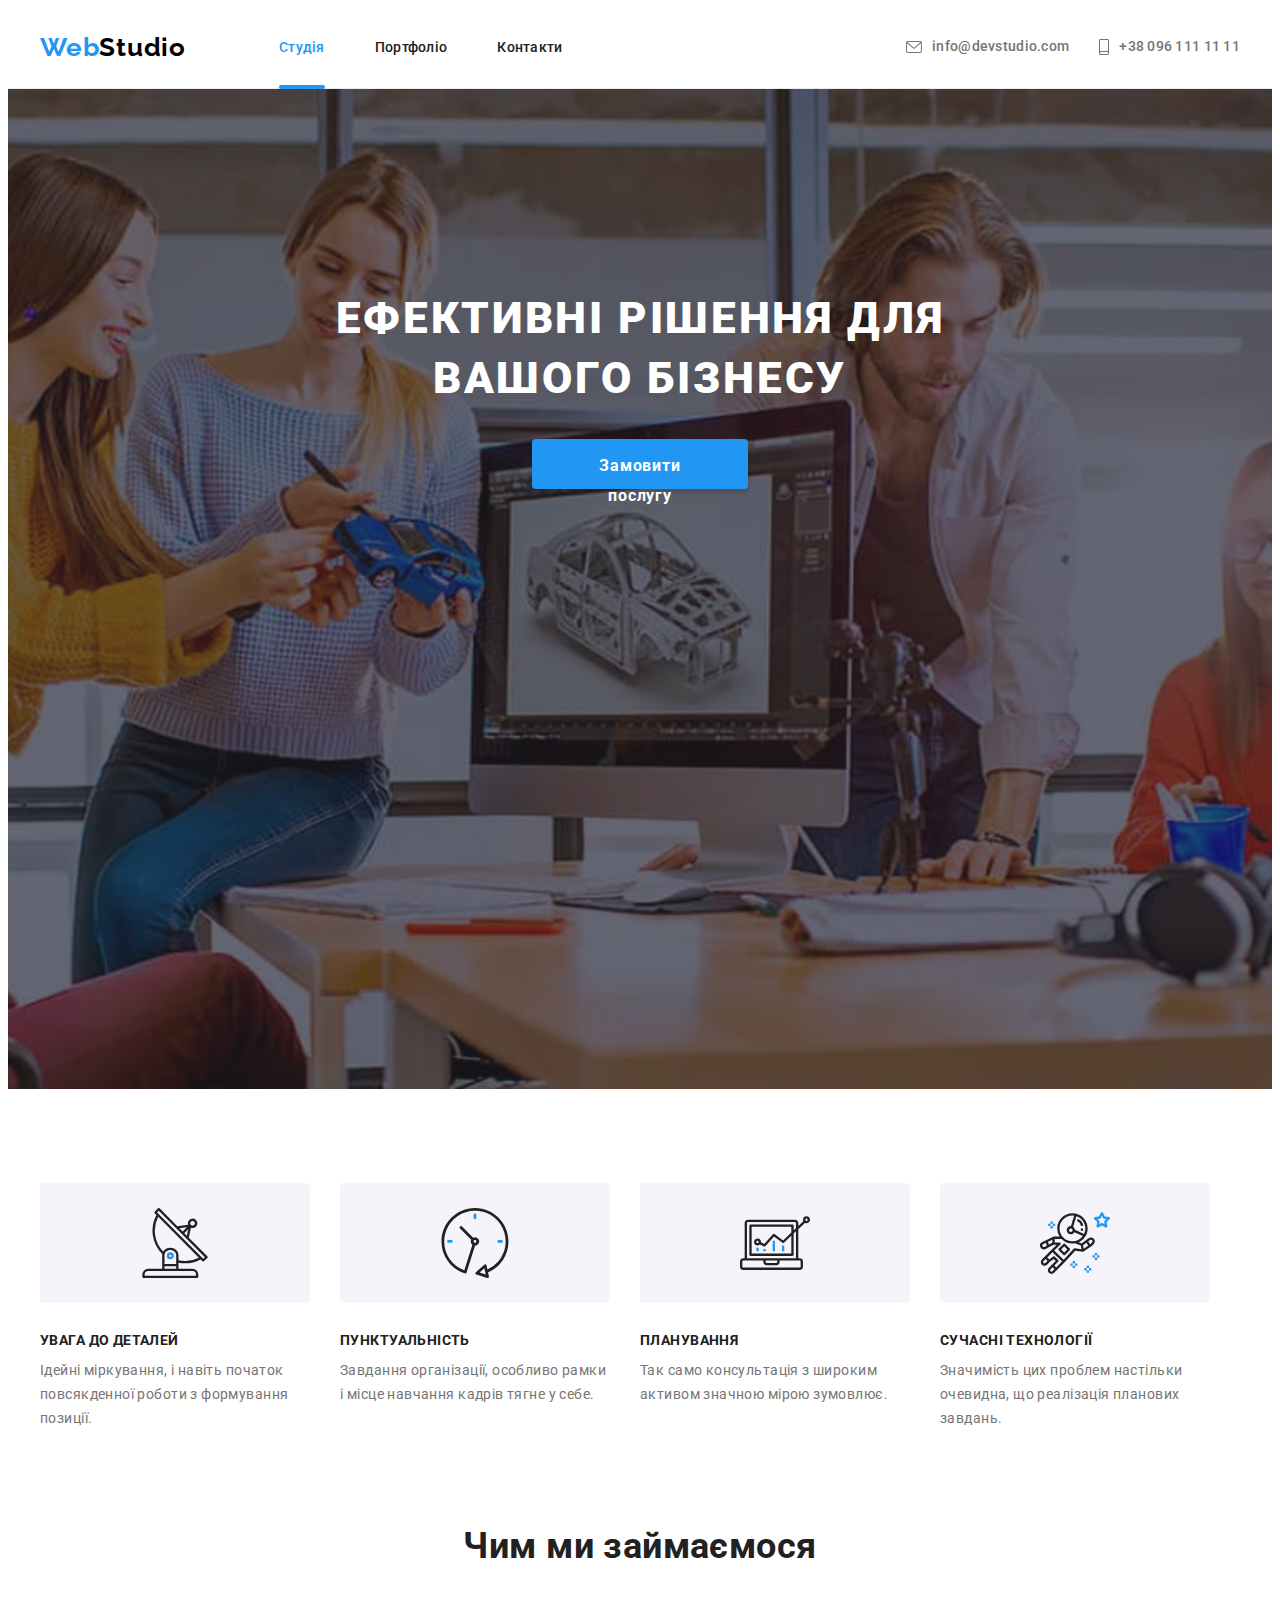
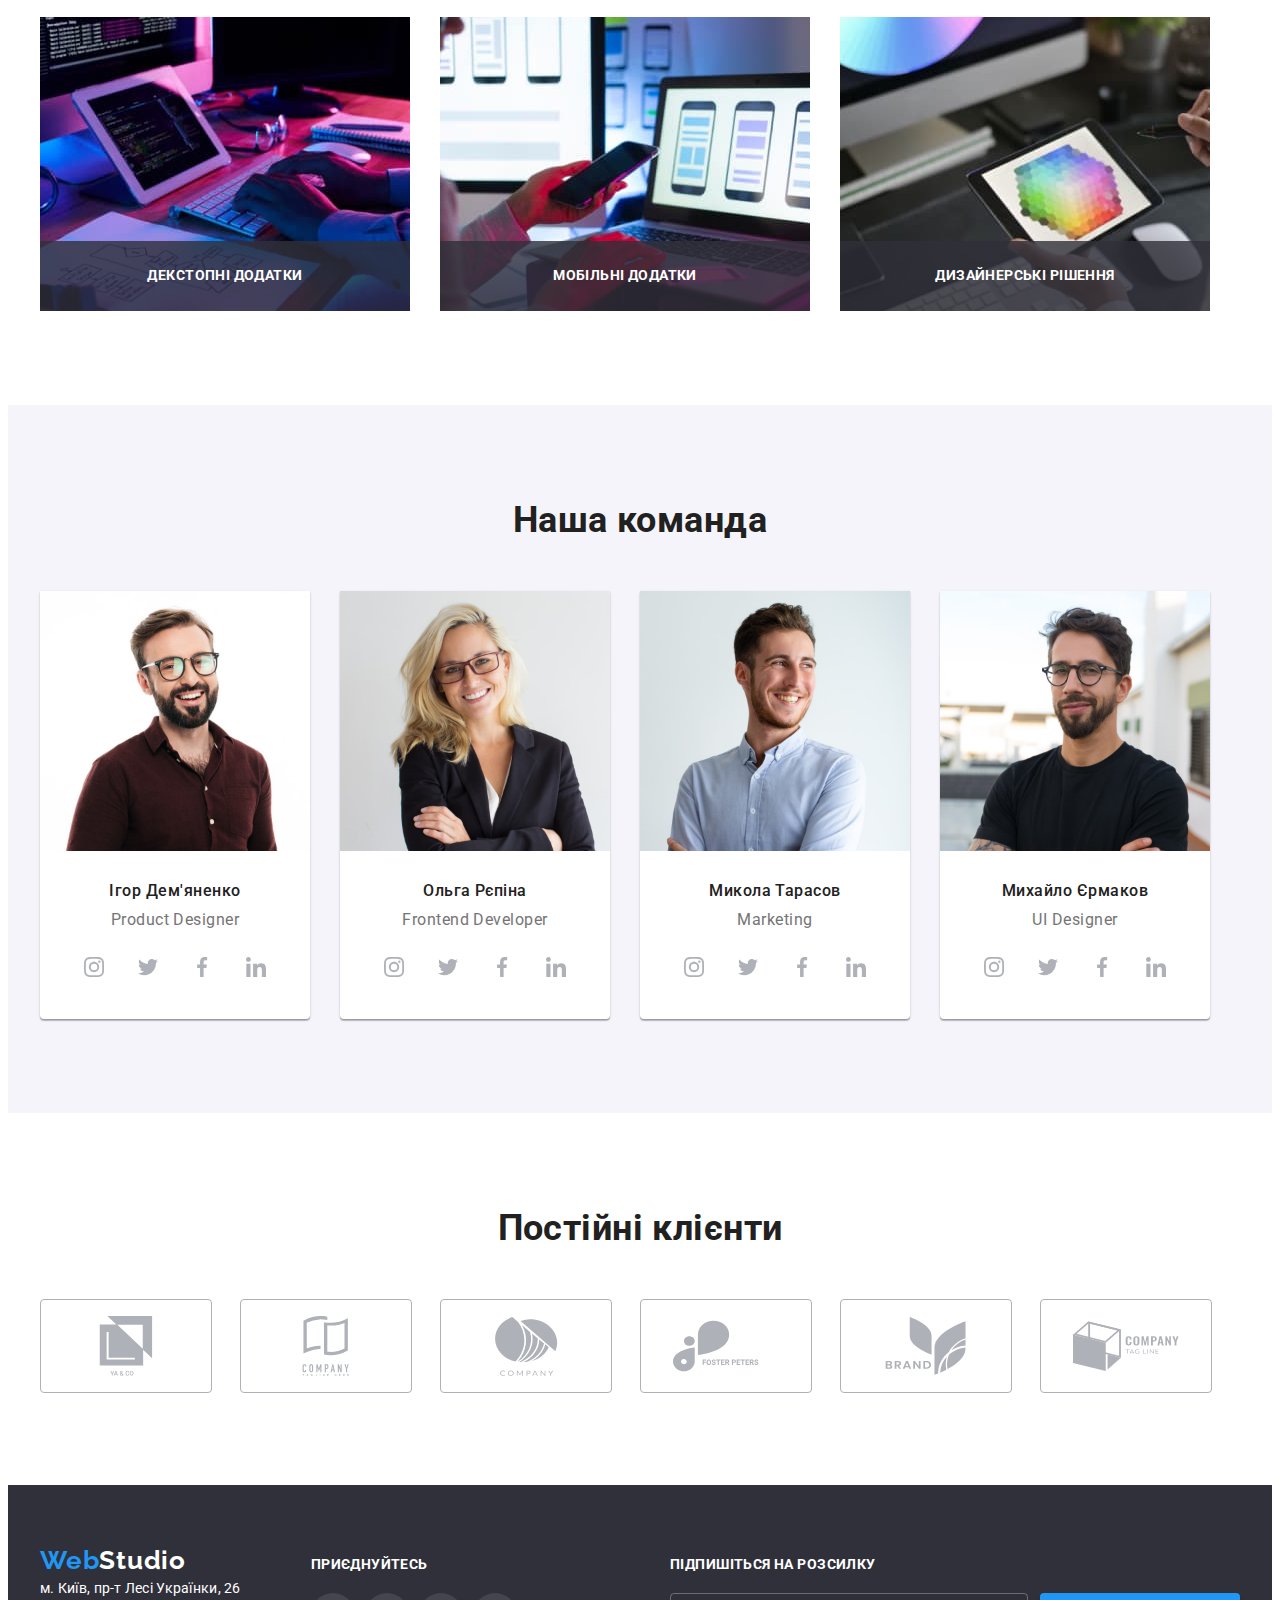
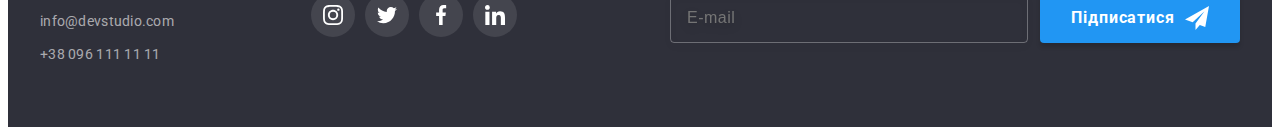
==== index.html @ ceae8528 "Add Sass" ====
<!DOCTYPE html>
<html lang="uk">
<head>
    <meta charset="UTF-8">
    <meta http-equiv="X-UA-Compatible" content="IE=edge">
    <meta name="viewport" content="width=device-width, initial-scale=1.0">
    <link rel="stylesheet" href="https://cdnjs.cloudflare.com/ajax/libs/modern-normalize/1.1.0/modern-normalize.min.css" integrity="sha512-wpPYUAdjBVSE4KJnH1VR1HeZfpl1ub8YT/NKx4PuQ5NmX2tKuGu6U/JRp5y+Y8XG2tV+wKQpNHVUX03MfMFn9Q==" crossorigin="anonymous" referrerpolicy="no-referrer">
    <link rel="preconnect" href="https://fonts.googleapis.com"> 
    <link rel="preconnect" href="https://fonts.gstatic.com" crossorigin> 
    <link href="https://fonts.googleapis.com/css2?family=Raleway:wght@700&family=Roboto:wght@400;500;700;900&display=swap" rel="stylesheet">
    <link rel="stylesheet" href="./css/main.min.css">
    <title>Студія</title>
</head>
<body>
    <header class="page-header">
        <div class="conteiner">
        <div class="page-header__wrapper">
            <nav class="site-nav">
            <a class="logo site-nav__logo" href="./index.html"><span class="logo__label--accent">Web</span>Studio</a>
            <ul class="site-nav__list">
                <li class="site-nav__item"><a class="site-nav__link site-nav__link--current" href="./index.html">Студія</a></li>
                <li class="site-nav__item"><a class="site-nav__link" href="./portfolio.html">Портфоліо</a></li>
                <li class="site-nav__item"><a class="site-nav__link" href="#">Контакти</a></li>
            </ul>    
        </nav> 
        <ul class="contacts__list">
            <li class="contacts__item"><a class="contacts__link" href="mailto:info@devstudio.com">
                <svg class="contacts__icon" width="16" height="12">
                    <use href="./images/icons.svg#icon-envelope"></use>
                </svg>info@devstudio.com</a></li>
            <li class="contacts__item"><a class="contacts__link" href="tel:+380961111111">
                <svg class="contacts__icon" width="10" height="16">
                    <use href="./images/icons.svg#icon-smartphone"></use>
                </svg>+38 096 111 11 11</a></li>
        </ul>
        </div>
        </div>
    </header>
    <main>
        <section class="hero__section">
            <div class="conteiner">
            <h1 class="hero__title">Ефективні рішення для вашого бізнесу</h1>
            <button class="hero__button" data-modal-open type="button">Замовити послугу</button>
            </div>
        </section>
        <section class="features__section">
            <div class="conteiner">
            <h2 class="visually-hidden">Наші переваги</h2>
            <ul class="features__list">
                <li class="features__item">
                    <div class="features__link"><svg class="features__icon" width="70" height="70">
                        <use href="./images/icons.svg#icon-antenna"></use>
                    </svg></div>
                    <h3 class="features__title">Увага до деталей</h3>
                    <p>Ідейні міркування, і навіть початок повсякденної роботи з формування позиції.</p>
                </li>
                <li class="features__item">
                    <div class="features__link"><svg class="features__icon" width="70" height="70">
                        <use href="./images/icons.svg#icon-clock"></use>
                    </svg></div>
                    <h3 class="features__title">Пунктуальність</h3>
                    <p>Завдання організації, особливо рамки і місце навчання кадрів тягне у себе.</p>
                </li>
                <li class="features__item">
                    <div class="features__link"><svg class="features__icon" width="70" height="70">
                        <use href="./images/icons.svg#icon-diagram"></use>
                    </svg></div>
                    <h3 class="features__title">Планування</h3>
                    <p>Так само консультація з широким активом значною мірою зумовлює.</p>
                </li>
                <li class="features__item">
                    <div class="features__link"><svg class="features__icon" width="70" height="70">
                        <use href="./images/icons.svg#icon-astronaut"></use>
                    </svg></div>
                    <h3 class="features__title">Сучасні технології</h3>
                    <p>Значимість цих проблем настільки очевидна, що реалізація планових завдань.</p>
                </li>
            </ul>
            </div>
        </section>
        <section class="section">
            <div class="conteiner">
            <h2 class="examples__title">Чим ми займаємося</h2>
            <ul class="examples__list">
                <li class="examples__item">
                    <div class="examples__thumb">
                        <img  src="images/img-3.jpg" alt="Процес кодування" width="370">
                        <p class="examples__text">Декстопні додатки</p>
                    </div>
                </li>
                <li class="examples__item">
                    <div class="examples__thumb">
                        <img  src="images/img-2.jpg" alt="Процес прототипування" width="370">
                        <p class="examples__text">Мобільні додатки</p>   
                     </div>
                </li>
                <li class="examples__item">
                    <div class="examples__thumb">
                        <img  src="images/img.jpg" alt="Процес обирання кольорів" width="370">
                        <p class="examples__text">Дизайнерські рішення</p>   
                    </div>
                </li>
            </ul>
            </div>
        </section>
        <section class="team__section section">
            <div class="conteiner">
            <h2 class="team__title">Наша команда</h2>
            <ul class="team__list">
                <li class="team__item">
                    <img src="images/img-7.jpg" alt="Ігор Дем'яненко Product Designer" width="270" >
                    <h3 class="team__subtitle">Ігор Дем'яненко</h3>
                    <p class="team__text" lang="en" >Product Designer</p>
                    <ul class="net__list">
                        <li class="net__item"><a href="" class="net__link">
                            <svg class="net__icon" width="20" height="20">
                            <use href="./images/icons.svg#icon-instagram"></use></svg></a></li>
                        <li class="net__item"><a href="" class="net__link">
                            <svg class="net__icon" width="20" height="20">
                            <use href="./images/icons.svg#icon-twitter"></use></svg></a></li>
                        <li class="net__item"><a href="" class="net__link">
                            <svg class="net__icon" width="20" height="20">
                            <use href="./images/icons.svg#icon-facebook"></use></svg></a></li>
                        <li class="net__item"><a href="" class="net__link">
                            <svg class="net__icon" width="20" height="20">
                            <use href="./images/icons.svg#icon-linkedin"></use></svg></a></li>
                    </ul>
                </li>
                <li class="team__item">
                    <img src="images/img-6.jpg" alt="Ольга Рєпіна Frontend Developer" width="270">
                    <h3 class="team__subtitle">Ольга Рєпіна</h3>
                    <p class="team__text" lang="en" >Frontend Developer</p>
                    <ul class="net__list">
                        <li class="net__item"><a href="" class="net__link">
                            <svg class="net__icon" width="20" height="20">
                            <use href="./images/icons.svg#icon-instagram"></use></svg></a></li>
                        <li class="net__item"><a href="" class="net__link">
                            <svg class="net__icon" width="20" height="20">
                            <use href="./images/icons.svg#icon-twitter"></use></svg></a></li>
                        <li class="net__item"><a href="" class="net__link">
                            <svg class="net__icon" width="20" height="20">
                            <use href="./images/icons.svg#icon-facebook"></use></svg></a></li>
                        <li class="net__item"><a href="" class="net__link">
                            <svg class="net__icon" width="20" height="20">
                            <use href="./images/icons.svg#icon-linkedin"></use></svg></a></li>
                    </ul>
                </li>
                <li class="team__item">
                    <img src="images/img-5.jpg" alt="Микола Тарасов Marketing" width="270">
                    <h3 class="team__subtitle">Микола Тарасов</h3>
                    <p class="team__text" lang="en" >Marketing</p>
                    <ul class="net__list">
                        <li class="net__item"><a href="" class="net__link">
                            <svg class="net__icon" width="20" height="20">
                            <use href="./images/icons.svg#icon-instagram"></use></svg></a></li>
                        <li class="net__item"><a href="" class="net__link">
                            <svg class="net__icon" width="20" height="20">
                            <use href="./images/icons.svg#icon-twitter"></use></svg></a></li>
                        <li class="net__item"><a href="" class="net__link">
                            <svg class="net__icon" width="20" height="20">
                            <use href="./images/icons.svg#icon-facebook"></use></svg></a></li>
                        <li class="net__item"><a href="" class="net__link">
                            <svg class="net__icon" width="20" height="20">
                            <use href="./images/icons.svg#icon-linkedin"></use></svg></a></li>
                    </ul>
                </li>
                <li class="team__item">
                    <img src="images/img-4.jpg" alt="Михайло Єрмаков UI Designer" width="270">
                    <h3 class="team__subtitle">Михайло Єрмаков</h3>
                    <p class="team__text" lang="en" >UI Designer</p>
                    <ul class="net__list">
                        <li class="net__item"><a href="" class="net__link">
                            <svg class="net__icon" width="20" height="20">
                            <use href="./images/icons.svg#icon-instagram"></use></svg></a></li>
                        <li class="net__item"><a href="" class="net__link">
                            <svg class="net__icon" width="20" height="20">
                            <use href="./images/icons.svg#icon-twitter"></use></svg></a></li>
                        <li class="net__item"><a href="" class="net__link">
                            <svg class="net__icon" width="20" height="20">
                            <use href="./images/icons.svg#icon-facebook"></use></svg></a></li>
                        <li class="net__item"><a href="" class="net__link">
                            <svg class="net__icon" width="20" height="20">
                            <use href="./images/icons.svg#icon-linkedin"></use></svg></a></li>
                    </ul>
                </li>
            </ul>
            </div>
        </section>
        <section class="section">
            <div class="conteiner">
                <h2 class="clients__title">Постійні клієнти</h2>
                    <ul class="clients__list">
                        <li class="clients__item">
                            <a class="clients__link" href=""><svg class="clients__icon" width="106" height="60">
                                <use href="./images/icons.svg#icon-client1"></use>
                            </svg></a>
                        </li>
                        <li class="clients__item">
                            <a class="clients__link" href=""><svg class="clients__icon" width="106" height="60">
                                <use href="./images/icons.svg#icon-client2"></use>
                            </svg></a>
                        </li>
                        <li class="clients__item">
                            <a class="clients__link" href=""><svg class="clients__icon" width="106" height="60">
                                <use href="./images/icons.svg#icon-client3"></use>
                            </svg></a>
                        </li>
                        <li class="clients__item">
                            <a class="clients__link" href=""><svg class="clients__icon" width="106" height="60">
                                <use href="./images/icons.svg#icon-client4"></use>
                            </svg></a>
                        </li>
                        <li class="clients__item">
                            <a class="clients__link" href=""><svg class="clients__icon" width="106" height="60">
                                <use href="./images/icons.svg#icon-client5"></use>
                            </svg></a>
                        </li>
                        <li class="clients__item">
                            <a class="clients__link" href=""><svg class="clients__icon" width="106" height="60">
                                <use href="./images/icons.svg#icon-client6"></use>
                            </svg></a>
                        </li>
                    </ul>
            </div>
        </section>
    </main>
    <footer class="page-footer">
        <div class="page-footer__conteiner conteiner">
            <div><a class="logo page-footer__logo" href="./index.html"><span class="logo__label--accent">Web</span><span class="logo__label--white">Studio</span></a>
                <address class="adress">
                    <ul class="adress__list">
                        <li class="adress__item">
                            <a class="adress__link" href="https://goo.gl/maps/CPtrU1FHBa2aNyZL9" target="_blank" rel="noopener noreferrer nofollow">м. Київ, пр-т Лесі Українки, 26</a>
                        </li>
                        <li class="adress__item">
                            <a class="adress__link--contact" href="mailto:info@devstudio.com">info@devstudio.com</a>
                        </li>
                        <li class="adress__item">
                            <a class="adress__link--contact" href="tel:+380961111111">+38 096 111 11 11</a>
                        </li>
                    </ul>
                </address></div>
        <div class="page-footer__net">
            <p class="page-footer__text">приєднуйтесь</p>
            <ul class="net__list net__list--footer">
                <li class="net__item"><a href="" class="net__link net__link--footer">
                    <svg class="net__icon" width="20" height="20">
                    <use href="./images/icons.svg#icon-instagram"></use></svg></a></li>
                <li class="net__item"><a href="" class="net__link net__link--footer">
                    <svg class="net__icon" width="20" height="20">
                    <use href="./images/icons.svg#icon-twitter"></use></svg></a></li>
                <li class="net__item"><a href="" class="net__link net__link--footer">
                    <svg class="net__icon" width="20" height="20">
                    <use href="./images/icons.svg#icon-facebook"></use></svg></a></li>
                <li class="net__item"><a href="" class="net__link net__link--footer">
                    <svg class="net__icon" width="20" height="20">
                    <use href="./images/icons.svg#icon-linkedin"></use></svg></a></li>
            </ul>
        </div>
        <div class="footer-form__wrapper">
            <form class="footer-form" action="#" name="email-form" autocomplete="on">
                <p class="page-footer__text">підпишіться на розсилку</p>
                <div class="footer-form__field">
                    <label class="footer-form__label">
                    <input class="footer-form__input" type="email" name="email" placeholder="E-mail">
                    </label>
                    <button class="footer-button" type="submit"><span>Підписатися</span>
                        <svg class="footer-button__icon" width="24" height="24">
                        <use href="./images/icons.svg#icon-send"></use></svg></button>
                </div>
            </form>
        </div>
    </div>
    </footer>
    <div class="backdrop is-hidden" data-modal>
        <div class="modal">
            <button class="close-button" data-modal-close type="button"><svg width="18" height="18">
                <use href="./images/icons.svg#icon-close"></use>
            </svg></button>
            <h2 class="modal__title">Залиште свої дані, ми вам передзвонимо</h2>
            <form class="modal-form" action="#" name="signup-form">
                    <label class="modal-form__label" for="user-name">Ім'я</label>
                        <div class="modal-form__field">
                            <input class="modal-form__input" type="text" name="user-name" id="user-name">
                            <span class="modal-form__icon"><svg width="18" height="18">
                                <use href="./images/icons.svg#icon-person"></use>
                            </svg></span>
                        </div>
                    <label class="modal-form__label" for="user-contact">Телефон</label>
                        <div class="modal-form__field">
                            <input class="modal-form__input" type="tel" name="user-contact" id="user-contact">
                            <span class="modal-form__icon"><svg width="18" height="18">
                                <use href="./images/icons.svg#icon-phone"></use>
                            </svg></span>
                        </div>
                    <label class="modal-form__label" for="user-email">Пошта</label>
                        <div class="modal-form__field">
                            <input class="modal-form__input" type="email" name="user-email" id="user-email">
                            <span class="modal-form__icon"><svg width="18" height="18">
                                <use href="./images/icons.svg#icon-email"></use>
                            </svg></span>
                        </div>
                <label class="modal-form__label" for="user-comment">Коментар</label>
                    <textarea class="modal-form__textarea" name="user-comment" id="user-comment" placeholder="Введіть текст"></textarea>
                <label class="checkbox">
                    <input class="checkbox__input visually-hidden" type="checkbox" name="consent">
                    <span class="checkbox__icon"><svg width="16" height="15">
                        <use href="./images/icons.svg#icon-check"></use>
                    </svg></span>
                    <span>Погоджуюся з розсилкою та приймаю<a class="checkbox__link" href="#">Умови договору</a></span>
                </label>
                <button class="modal-button" type="submit">Відправити</button>
            </form>
        </div>
    </div>
    <script src="./js/modal.js"></script>
</body>
</html>
---- css/main.min.css ----
body{font-family:"Roboto",sans-serif;letter-spacing:.03em;font-size:14px;line-height:1.71;background-color:#fff;color:#757575}h1,h2,h3,ul,p{margin:0;padding:0}img{display:block;max-width:100%;height:auto}.conteiner{width:100%;width:1200px;padding:0 15px;margin:0 auto}.section{padding:94px 0}.visually-hidden{position:absolute;white-space:nowrap;width:1px;height:1px;overflow:hidden;border:0;padding:0;clip:rect(0 0 0 0);-webkit-clip-path:inset(50%);clip-path:inset(50%);margin:-1px}.portfolio-button,.footer-button,.modal-button,.hero__button{color:#212121;font-family:inherit;font-size:16px;cursor:pointer;border-radius:4px;border-color:rgba(0,0,0,0)}.footer-button,.modal-button,.hero__button{color:#fff;background-color:#2196f3;transition:background-color 250ms cubic-bezier(0.4, 0, 0.2, 1);font-weight:700;line-height:1.88;letter-spacing:.06em;box-shadow:0px 4px 4px rgba(0,0,0,.15)}.footer-button:hover,.modal-button:hover,.hero__button:hover,.footer-button:focus,.modal-button:focus,.hero__button:focus{background-color:#188ce8}.adress__link--contact,.adress__link,.contacts__link,.site-nav__link{font-weight:500;line-height:1.14;letter-spacing:.02em;text-decoration:none}.adress__link--contact:hover,.adress__link:hover,.contacts__link:hover,.site-nav__link:hover,.adress__link--contact:focus,.adress__link:focus,.contacts__link:focus,.site-nav__link:focus{color:#2196f3}.adress__list,.portfolio__list,.portfolio__filter,.clients__list,.net__list,.team__list,.examples__list,.features__list,.contacts__list,.site-nav__list{list-style-type:none}.clients__title,.team__title,.examples__title{margin-bottom:50px;color:#212121;text-align:center;font-size:36px;line-height:1.17}.page-header{border-bottom:1px solid #ececec;padding-top:24px;padding-bottom:25px}.page-header__wrapper{display:flex;align-items:center;justify-content:space-between}.site-nav{display:flex;align-items:center;justify-content:center}.site-nav__list{display:flex;gap:50px}.site-nav__link{transition:color 250ms cubic-bezier(0.4, 0, 0.2, 1);color:#212121;position:relative}.site-nav__link:hover::after,.site-nav__link:focus::after{width:100%}.site-nav__link::after{transition:width 250ms cubic-bezier(0.4, 0, 0.2, 1);content:"";position:absolute;left:0;bottom:-34px;height:4px;width:0%;border-radius:2px;background-color:#2196f3}.site-nav__link--current{color:#2196f3}.site-nav__link--current::after{width:100%}.logo{font-size:26px;line-height:1.19;letter-spacing:.03em;color:#000;font-family:"Raleway",sans-serif;font-weight:700;text-decoration:none}.site-nav__logo{margin-right:93px}.logo__label--accent{color:#2196f3}.logo__label--white{color:#fff}.page-footer__logo{margin-bottom:20px}.contacts__list{display:flex;gap:30px}.contacts__item{height:16px}.contacts__link{display:flex;align-items:center;justify-content:center;transition:color 250ms cubic-bezier(0.4, 0, 0.2, 1),transform 250ms cubic-bezier(0.4, 0, 0.2, 1);width:100%;height:100%;color:#757575;gap:10px;transform:scale(1)}.contacts__link:hover,.contacts__link:focus{transform:scale(1.02);color:#2196f3}.contacts__icon{fill:currentColor}.hero__section{max-width:1600px;height:600px;margin:0 auto;padding:200px 0;background-color:var(--hero-background-color);background-image:linear-gradient(to right, rgba(47, 48, 58, 0.4), rgba(47, 48, 58, 0.4)),url("../images/hero.jpg");background-size:cover;background-repeat:no-repeat;background-position:center}.hero__title{font-size:44px;line-height:1.36;letter-spacing:.06em;width:697px;margin:0 auto 30px;color:#fff;font-weight:900;text-align:center;text-transform:uppercase}.hero__button{display:block;margin-left:auto;margin-right:auto;width:216px;height:50px;padding:10px 32px}.modal-button{display:block;margin-left:auto;margin-right:auto;width:200px;height:50px}.footer-button{width:200px;height:50px;display:flex;align-items:center;justify-content:center;gap:10px;padding:0}.footer-button__icon{fill:currentColor}.portfolio-button{font-size:14px;line-height:1.62;letter-spacing:.03em;transition:color 250ms cubic-bezier(0.4, 0, 0.2, 1),box-shadow 250ms cubic-bezier(0.4, 0, 0.2, 1),background-color 250ms cubic-bezier(0.4, 0, 0.2, 1);padding:6px 22px;background-color:#f5f4fa;font-weight:500}.portfolio-button:hover,.portfolio-buttonbutton:focus{color:#fff;background-color:#2196f3;box-shadow:0px 3px 1px rgba(0,0,0,.1),0px 1px 2px rgba(0,0,0,.08),0px 2px 2px rgba(0,0,0,.12)}.features__section{padding:94px 0 0}.features__list{display:flex;gap:30px}.features__item{width:270px}.features__link{display:flex;align-items:center;justify-content:center;width:270px;height:120px;margin-bottom:30px;border-radius:4px;background-color:#f5f4fa}.features__title{font-size:14px;line-height:1.14;letter-spacing:.03em;margin-bottom:10px;color:#212121;text-transform:uppercase}.examples__list{display:flex;gap:30px}.examples__thumb{position:relative;width:100%}.examples__text{display:flex;align-items:center;justify-content:center;font-size:14px;line-height:1.14;letter-spacing:.03em;position:absolute;left:0;bottom:0;width:100%;height:70px;background-color:rgba(47,48,58,.8);color:#fff;font-weight:700;text-align:center;text-transform:uppercase}.team__section{background:#f5f4fa}.team__list{display:flex;gap:30px}.team__item{background-color:#fff;box-shadow:0px 1px 3px rgba(0,0,0,.12),0px 1px 1px rgba(0,0,0,.14),0px 2px 1px rgba(0,0,0,.2);border-radius:0px 0px 4px 4px}.team__subtitle{font-size:16px;line-height:1.19;letter-spacing:.03em;margin-bottom:10px;padding-top:30px;color:#212121;font-weight:500;text-align:center}.team__text{font-size:16px;line-height:1.19;letter-spacing:.03em;margin-bottom:16px;text-align:center}.net__list{display:flex;align-items:center;justify-content:center;gap:10px;padding-bottom:30px}.net__item{width:44px;height:44px}.net__link{display:flex;align-items:center;justify-content:center;transition:background-color 250ms cubic-bezier(0.4, 0, 0.2, 1);transition:color 250ms cubic-bezier(0.4, 0, 0.2, 1);width:100%;height:100%;border-radius:50%;color:#afb1b8}.net__link:hover,.net__link:focus{background-color:#2196f3;color:#fff}.net__icon{fill:currentColor}.page-footer__net{display:flex;gap:20px;margin-left:70px;margin-right:93px;width:206px;height:80px;flex-direction:column}.net__list--footer{padding-bottom:0}.net__link--footer{transition:transform 250ms cubic-bezier(0.4, 0, 0.2, 1);transition:background-color 250ms cubic-bezier(0.4, 0, 0.2, 1);color:#fff;background-color:rgba(255,255,255,.1);transform:scale(1)}.net__link--footer:hover,.net__link--footerr:focus{background-color:#2196f3;transform:scale(1.1)}.clients__list{display:flex;gap:30px}.clients__item{width:170px;height:92px}.clients__link{display:flex;align-items:center;justify-content:center;border:1px solid #afb1b8;border-radius:4px;transition:transform 250ms cubic-bezier(0.4, 0, 0.2, 1),color 250ms cubic-bezier(0.4, 0, 0.2, 1),border-color 250ms cubic-bezier(0.4, 0, 0.2, 1);width:100%;height:100%;color:#afb1b8;transform:scale(1)}.clients__link:hover,.clients__link:focus{border-color:#2196f3;color:#2196f3;transform:scale(1.01)}.clients__icon{fill:currentColor}.portfolio__filter{display:flex;align-items:center;justify-content:center;min-width:575px;margin-bottom:50px;gap:8px}.portfolio__list{display:flex;gap:30px;flex-wrap:wrap}.portfolio__border{border-right:1px solid EEEEEE;border-bottom:1px solid EEEEEE;border-left:1px solid EEEEEE;padding:20px 24px}.portfolio__title{font-size:18px;line-height:2;letter-spacing:.06em;margin-bottom:4px;color:#212121}.portfolio__label{font-size:16px;line-height:1.88;letter-spacing:.03em}.portfolio__link{transition:box-shadow 250ms cubic-bezier(0.4, 0, 0.2, 1);text-decoration:none;color:#757575}.portfolio__link:hover,.portfolio__link:focus{box-shadow:0px 1px 1px rgba(0,0,0,.12),0px 4px 4px rgba(0,0,0,.06),1px 4px 6px rgba(0,0,0,.16)}.portfolio__link:hover .portfolio__overlay,.portfolio__link:focus .portfolio__overlay{transform:translateY(0)}.portfolio__thumb{position:relative;width:370px;height:294px;overflow:hidden}.portfolio__overlay{display:flex;align-items:center;justify-content:center;transition:transform 250ms cubic-bezier(0.4, 0, 0.2, 1);position:absolute;top:0;left:0;width:100%;height:100%;background-color:rgba(33,150,243,.9);transform:translateY(101%)}.portfolio__text{font-size:18px;line-height:1.56;letter-spacing:.03em;padding:0 24px;color:#fff}.page-footer{background-color:#2f303a;padding-top:60px;padding-bottom:60px}.page-footer__conteiner{display:flex;align-items:baseline}.page-footer__text{font-size:14px;line-height:1.14;letter-spacing:.03em;font-weight:700;text-transform:uppercase;color:#fff}.adress__item:not(:last-child){margin-bottom:9px}.adress__link{transition:color 250ms cubic-bezier(0.4, 0, 0.2, 1);color:#fff;font-weight:400;font-style:normal;text-decoration:none}.adress__link--contact{transition:color 250ms cubic-bezier(0.4, 0, 0.2, 1);color:rgba(255,255,255,.6);font-weight:400;font-style:normal}.adress__link:hover,.adress__link--contact:hover,.adress__link:focus,.adress__link--contact:focus{color:#2196f3}.footer-form__wrapper{width:570px;height:86px;margin-right:0;margin-left:auto}.footer-form{width:100%;height:100%;display:flex;flex-direction:column;justify-content:space-between}.footer-form__field{display:flex;justify-content:space-between}.footer-form__label{display:flex;width:358px;height:50px}.footer-form__input{display:flex;align-items:center;justify-content:center;border:1px solid rgba(255,255,255,.3);border-radius:4px;outline:none;font-size:16px;line-height:1.25;letter-spacing:.03em;width:100%;padding-left:16px;color:rgba(255,255,255,.6);background-color:inherit;filter:drop-shadow(0px 4px 4px rgba(0, 0, 0, 0.15))}.backdrop{transition:opacity 250ms cubic-bezier(0.4, 0, 0.2, 1);transition:visibility 250ms cubic-bezier(0.4, 0, 0.2, 1);position:fixed;top:0;left:0;z-index:1;width:100%;height:100%;background-color:rgba(0,0,0,.1);opacity:1}.backdrop.is-hidden{opacity:0;pointer-events:none;visibility:hidden}.backdrop.is-hidden .modal{transform:translate(-50%, -50%) scale(0.9)}.modal{transition:transform 250ms cubic-bezier(0.4, 0, 0.2, 1);position:absolute;top:50%;left:50%;width:528px;height:581px;padding:40px;background-color:#fff;transform:translate(-50%, -50%) scale(1)}.close-button{display:flex;align-items:center;justify-content:center;border:1px solid rgba(0,0,0,.1);border-radius:50%;transition:transform 250ms cubic-bezier(0.4, 0, 0.2, 1);transition:fill 250ms cubic-bezier(0.4, 0, 0.2, 1);position:absolute;top:8px;right:8px;width:30px;height:30px;background-color:#fff;cursor:pointer;fill:#000}.close-button:hover,.close-button:focus{transform:scale(1.01);fill:#2196f3}.modal__title{font-size:20px;line-height:1.15;letter-spacing:.03em;margin-bottom:12px;color:#212121;text-align:center}.modal-form__label{font-size:12px;line-height:1.17;letter-spacing:.01em;display:block;width:100%;margin-bottom:4px;color:#757575}.modal-form__field{position:relative;margin-bottom:10px}.modal-form__input{border:1px solid rgba(33,33,33,.2);border-radius:4px;outline:none;transition:border-color 250ms cubic-bezier(0.4, 0, 0.2, 1);width:100%;height:40px;padding-left:40px;display:inline-block}.modal-form__input:focus{border-color:#2196f3}.modal-form__input:focus+.modal-form__icon{fill:#2196f3}.modal-form__icon{display:flex;align-items:center;justify-content:center;transition:fill 250ms cubic-bezier(0.4, 0, 0.2, 1);position:absolute;top:0;left:0;width:40px;height:40px;fill:#212121}.modal-form__textarea{border:1px solid rgba(33,33,33,.2);border-radius:4px;outline:none;display:block;width:100%;height:120px;padding:12px 16px;margin-bottom:20px;resize:none}.checkbox{display:flex;align-items:center;justify-content:center;margin-bottom:30px;gap:7px}.checkbox__input:checked+.checkbox__icon{background-color:#2196f3;border:none}.checkbox__icon{display:flex;align-items:center;justify-content:center;border:1px solid #212121;border-radius:2px;@in @include transition(fill);transition:background-color 250ms cubic-bezier(0.4, 0, 0.2, 1);transition:border-color 250ms cubic-bezier(0.4, 0, 0.2, 1);width:16px;height:15px;fill:#fff}.checkbox__link{color:#2196f3}/*# sourceMappingURL=main.min.css.map */
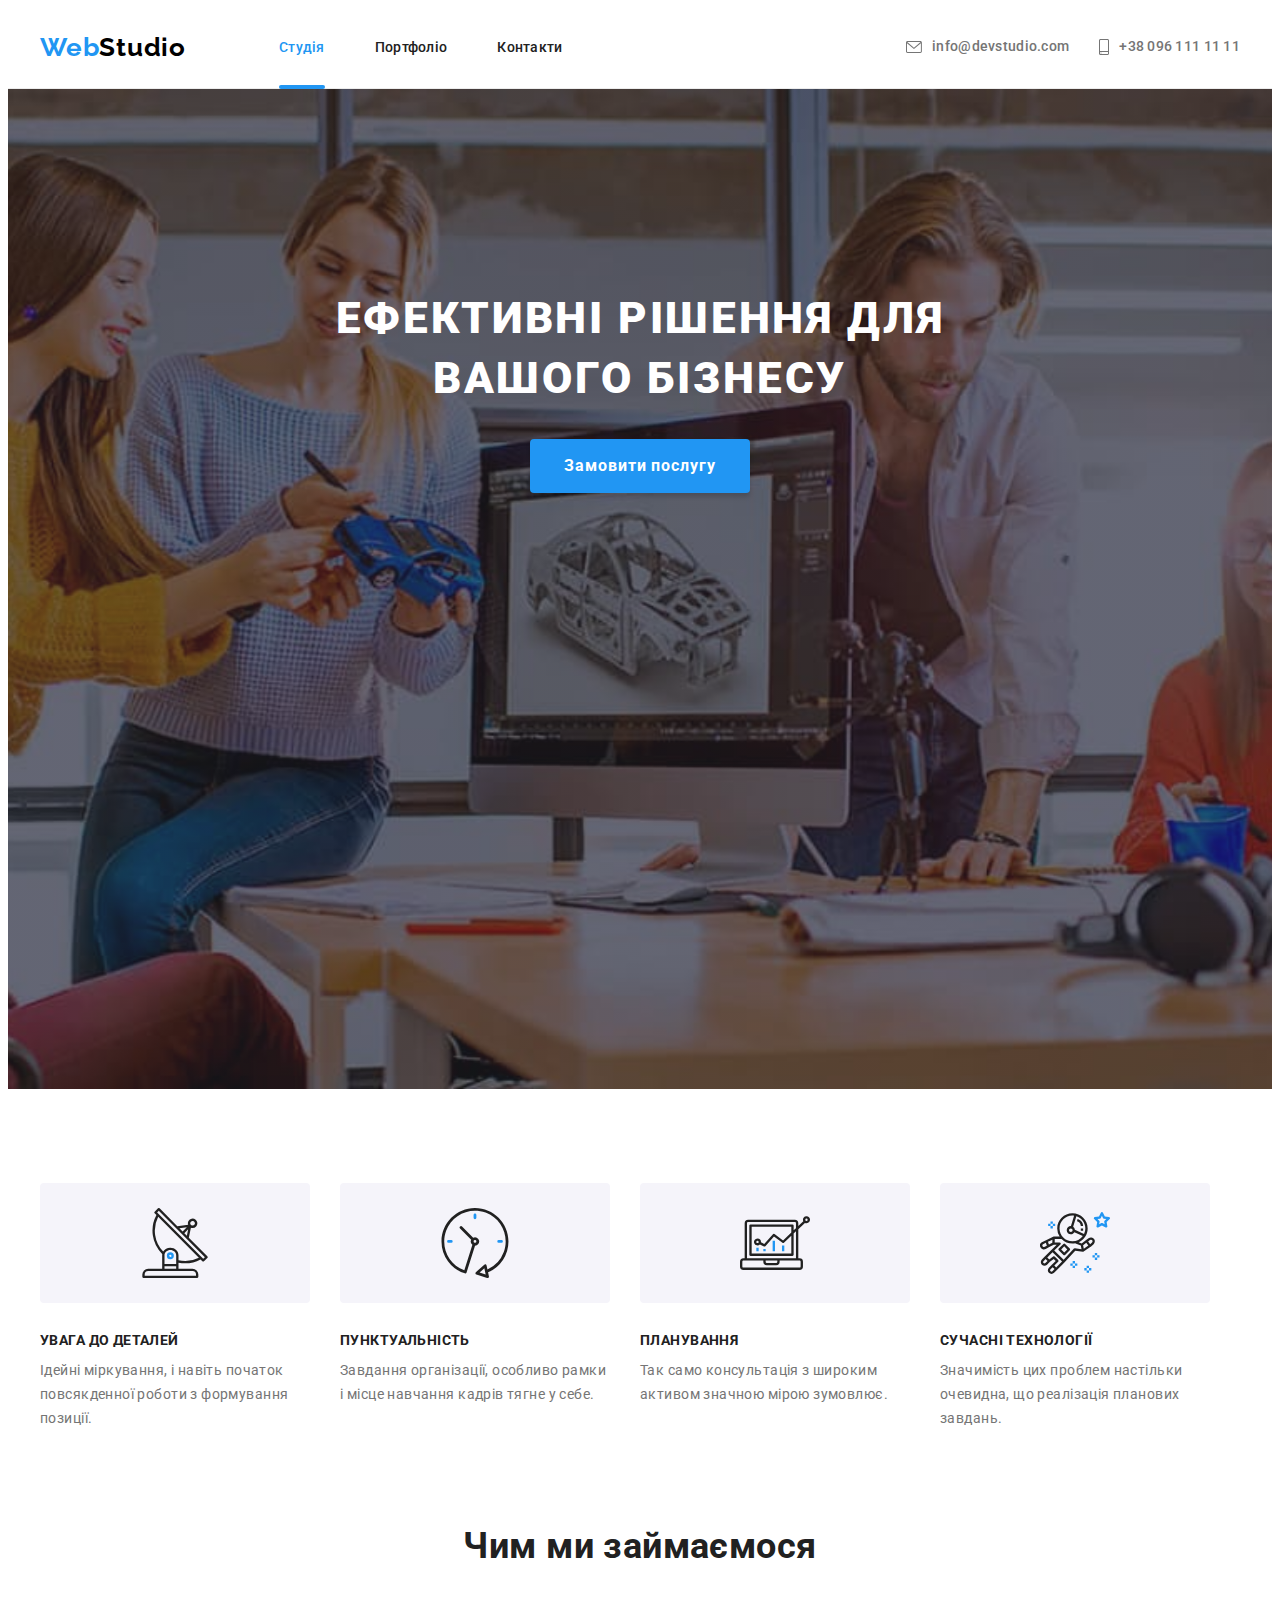
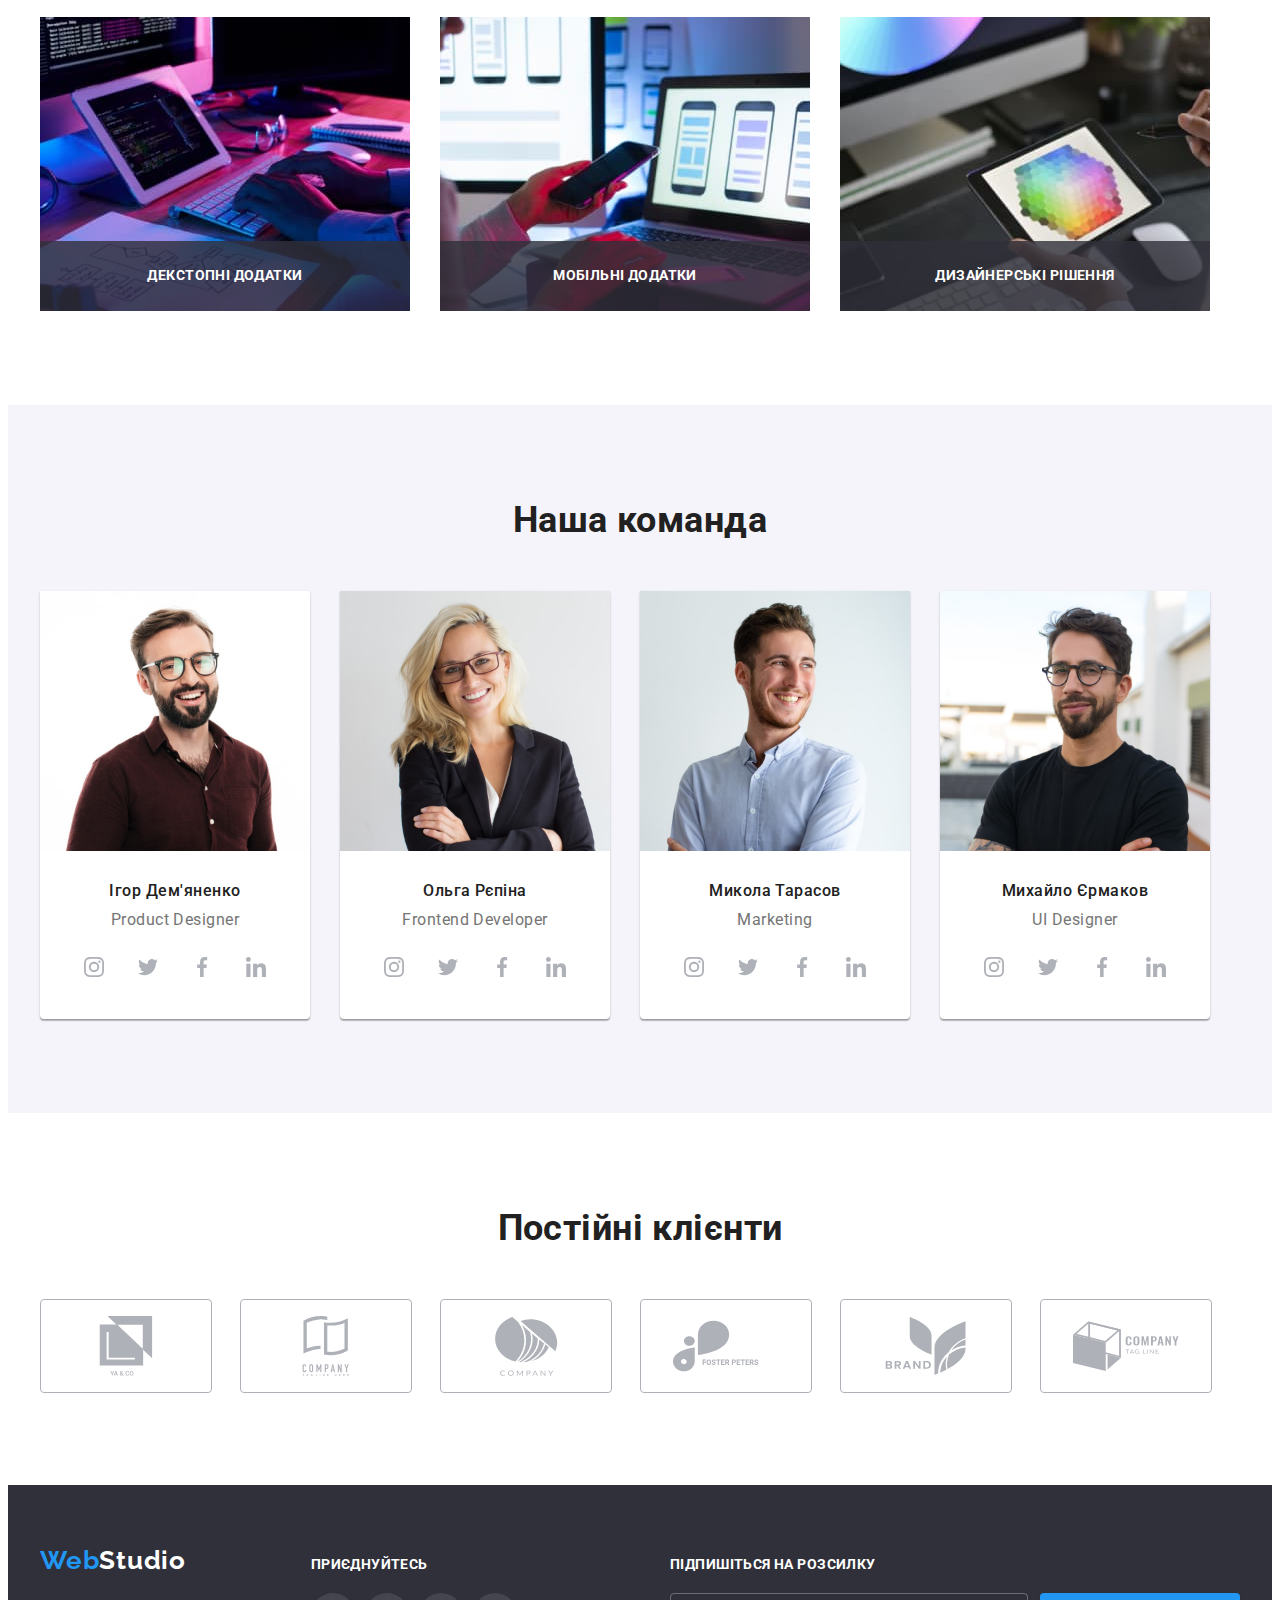
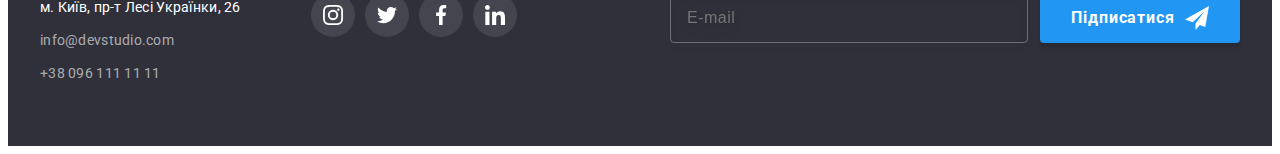
==== commit e5b17133: "Изменение и дополнение стилей" ====
--- a/index.html
+++ b/index.html
@@ -24,11 +24,11 @@
             </ul>    
         </nav> 
         <ul class="contacts__list">
-            <li class="contacts__item"><a class="contacts__link" href="mailto:info@devstudio.com">
+            <li class="contacts"><a class="contacts__link" href="mailto:info@devstudio.com">
                 <svg class="contacts__icon" width="16" height="12">
                     <use href="./images/icons.svg#icon-envelope"></use>
                 </svg>info@devstudio.com</a></li>
-            <li class="contacts__item"><a class="contacts__link" href="tel:+380961111111">
+            <li class="contacts"><a class="contacts__link" href="tel:+380961111111">
                 <svg class="contacts__icon" width="10" height="16">
                     <use href="./images/icons.svg#icon-smartphone"></use>
                 </svg>+38 096 111 11 11</a></li>
@@ -78,7 +78,7 @@
             </ul>
             </div>
         </section>
-        <section class="section">
+        <section class="examples__section">
             <div class="conteiner">
             <h2 class="examples__title">Чим ми займаємося</h2>
             <ul class="examples__list">
@@ -307,7 +307,7 @@
                     <span class="checkbox__icon"><svg width="16" height="15">
                         <use href="./images/icons.svg#icon-check"></use>
                     </svg></span>
-                    <span>Погоджуюся з розсилкою та приймаю<a class="checkbox__link" href="#">Умови договору</a></span>
+                    <span>Погоджуюся з розсилкою та приймаю&nbsp<a class="checkbox__link" href="#">Умови договору</a></span>
                 </label>
                 <button class="modal-button" type="submit">Відправити</button>
             </form>
--- a/css/main.min.css
+++ b/css/main.min.css
@@ -1 +1 @@
-body{font-family:"Roboto",sans-serif;letter-spacing:.03em;font-size:14px;line-height:1.71;background-color:#fff;color:#757575}h1,h2,h3,ul,p{margin:0;padding:0}img{display:block;max-width:100%;height:auto}.conteiner{width:100%;width:1200px;padding:0 15px;margin:0 auto}.section{padding:94px 0}.visually-hidden{position:absolute;white-space:nowrap;width:1px;height:1px;overflow:hidden;border:0;padding:0;clip:rect(0 0 0 0);-webkit-clip-path:inset(50%);clip-path:inset(50%);margin:-1px}.portfolio-button,.footer-button,.modal-button,.hero__button{color:#212121;font-family:inherit;font-size:16px;cursor:pointer;border-radius:4px;border-color:rgba(0,0,0,0)}.footer-button,.modal-button,.hero__button{color:#fff;background-color:#2196f3;transition:background-color 250ms cubic-bezier(0.4, 0, 0.2, 1);font-weight:700;line-height:1.88;letter-spacing:.06em;box-shadow:0px 4px 4px rgba(0,0,0,.15)}.footer-button:hover,.modal-button:hover,.hero__button:hover,.footer-button:focus,.modal-button:focus,.hero__button:focus{background-color:#188ce8}.adress__link--contact,.adress__link,.contacts__link,.site-nav__link{font-weight:500;line-height:1.14;letter-spacing:.02em;text-decoration:none}.adress__link--contact:hover,.adress__link:hover,.contacts__link:hover,.site-nav__link:hover,.adress__link--contact:focus,.adress__link:focus,.contacts__link:focus,.site-nav__link:focus{color:#2196f3}.adress__list,.portfolio__list,.portfolio__filter,.clients__list,.net__list,.team__list,.examples__list,.features__list,.contacts__list,.site-nav__list{list-style-type:none}.clients__title,.team__title,.examples__title{margin-bottom:50px;color:#212121;text-align:center;font-size:36px;line-height:1.17}.page-header{border-bottom:1px solid #ececec;padding-top:24px;padding-bottom:25px}.page-header__wrapper{display:flex;align-items:center;justify-content:space-between}.site-nav{display:flex;align-items:center;justify-content:center}.site-nav__list{display:flex;gap:50px}.site-nav__link{transition:color 250ms cubic-bezier(0.4, 0, 0.2, 1);color:#212121;position:relative}.site-nav__link:hover::after,.site-nav__link:focus::after{width:100%}.site-nav__link::after{transition:width 250ms cubic-bezier(0.4, 0, 0.2, 1);content:"";position:absolute;left:0;bottom:-34px;height:4px;width:0%;border-radius:2px;background-color:#2196f3}.site-nav__link--current{color:#2196f3}.site-nav__link--current::after{width:100%}.logo{font-size:26px;line-height:1.19;letter-spacing:.03em;color:#000;font-family:"Raleway",sans-serif;font-weight:700;text-decoration:none}.site-nav__logo{margin-right:93px}.logo__label--accent{color:#2196f3}.logo__label--white{color:#fff}.page-footer__logo{margin-bottom:20px}.contacts__list{display:flex;gap:30px}.contacts__item{height:16px}.contacts__link{display:flex;align-items:center;justify-content:center;transition:color 250ms cubic-bezier(0.4, 0, 0.2, 1),transform 250ms cubic-bezier(0.4, 0, 0.2, 1);width:100%;height:100%;color:#757575;gap:10px;transform:scale(1)}.contacts__link:hover,.contacts__link:focus{transform:scale(1.02);color:#2196f3}.contacts__icon{fill:currentColor}.hero__section{max-width:1600px;height:600px;margin:0 auto;padding:200px 0;background-color:var(--hero-background-color);background-image:linear-gradient(to right, rgba(47, 48, 58, 0.4), rgba(47, 48, 58, 0.4)),url("../images/hero.jpg");background-size:cover;background-repeat:no-repeat;background-position:center}.hero__title{font-size:44px;line-height:1.36;letter-spacing:.06em;width:697px;margin:0 auto 30px;color:#fff;font-weight:900;text-align:center;text-transform:uppercase}.hero__button{display:block;margin-left:auto;margin-right:auto;width:216px;height:50px;padding:10px 32px}.modal-button{display:block;margin-left:auto;margin-right:auto;width:200px;height:50px}.footer-button{width:200px;height:50px;display:flex;align-items:center;justify-content:center;gap:10px;padding:0}.footer-button__icon{fill:currentColor}.portfolio-button{font-size:14px;line-height:1.62;letter-spacing:.03em;transition:color 250ms cubic-bezier(0.4, 0, 0.2, 1),box-shadow 250ms cubic-bezier(0.4, 0, 0.2, 1),background-color 250ms cubic-bezier(0.4, 0, 0.2, 1);padding:6px 22px;background-color:#f5f4fa;font-weight:500}.portfolio-button:hover,.portfolio-buttonbutton:focus{color:#fff;background-color:#2196f3;box-shadow:0px 3px 1px rgba(0,0,0,.1),0px 1px 2px rgba(0,0,0,.08),0px 2px 2px rgba(0,0,0,.12)}.features__section{padding:94px 0 0}.features__list{display:flex;gap:30px}.features__item{width:270px}.features__link{display:flex;align-items:center;justify-content:center;width:270px;height:120px;margin-bottom:30px;border-radius:4px;background-color:#f5f4fa}.features__title{font-size:14px;line-height:1.14;letter-spacing:.03em;margin-bottom:10px;color:#212121;text-transform:uppercase}.examples__list{display:flex;gap:30px}.examples__thumb{position:relative;width:100%}.examples__text{display:flex;align-items:center;justify-content:center;font-size:14px;line-height:1.14;letter-spacing:.03em;position:absolute;left:0;bottom:0;width:100%;height:70px;background-color:rgba(47,48,58,.8);color:#fff;font-weight:700;text-align:center;text-transform:uppercase}.team__section{background:#f5f4fa}.team__list{display:flex;gap:30px}.team__item{background-color:#fff;box-shadow:0px 1px 3px rgba(0,0,0,.12),0px 1px 1px rgba(0,0,0,.14),0px 2px 1px rgba(0,0,0,.2);border-radius:0px 0px 4px 4px}.team__subtitle{font-size:16px;line-height:1.19;letter-spacing:.03em;margin-bottom:10px;padding-top:30px;color:#212121;font-weight:500;text-align:center}.team__text{font-size:16px;line-height:1.19;letter-spacing:.03em;margin-bottom:16px;text-align:center}.net__list{display:flex;align-items:center;justify-content:center;gap:10px;padding-bottom:30px}.net__item{width:44px;height:44px}.net__link{display:flex;align-items:center;justify-content:center;transition:background-color 250ms cubic-bezier(0.4, 0, 0.2, 1);transition:color 250ms cubic-bezier(0.4, 0, 0.2, 1);width:100%;height:100%;border-radius:50%;color:#afb1b8}.net__link:hover,.net__link:focus{background-color:#2196f3;color:#fff}.net__icon{fill:currentColor}.page-footer__net{display:flex;gap:20px;margin-left:70px;margin-right:93px;width:206px;height:80px;flex-direction:column}.net__list--footer{padding-bottom:0}.net__link--footer{transition:transform 250ms cubic-bezier(0.4, 0, 0.2, 1);transition:background-color 250ms cubic-bezier(0.4, 0, 0.2, 1);color:#fff;background-color:rgba(255,255,255,.1);transform:scale(1)}.net__link--footer:hover,.net__link--footerr:focus{background-color:#2196f3;transform:scale(1.1)}.clients__list{display:flex;gap:30px}.clients__item{width:170px;height:92px}.clients__link{display:flex;align-items:center;justify-content:center;border:1px solid #afb1b8;border-radius:4px;transition:transform 250ms cubic-bezier(0.4, 0, 0.2, 1),color 250ms cubic-bezier(0.4, 0, 0.2, 1),border-color 250ms cubic-bezier(0.4, 0, 0.2, 1);width:100%;height:100%;color:#afb1b8;transform:scale(1)}.clients__link:hover,.clients__link:focus{border-color:#2196f3;color:#2196f3;transform:scale(1.01)}.clients__icon{fill:currentColor}.portfolio__filter{display:flex;align-items:center;justify-content:center;min-width:575px;margin-bottom:50px;gap:8px}.portfolio__list{display:flex;gap:30px;flex-wrap:wrap}.portfolio__border{border-right:1px solid EEEEEE;border-bottom:1px solid EEEEEE;border-left:1px solid EEEEEE;padding:20px 24px}.portfolio__title{font-size:18px;line-height:2;letter-spacing:.06em;margin-bottom:4px;color:#212121}.portfolio__label{font-size:16px;line-height:1.88;letter-spacing:.03em}.portfolio__link{transition:box-shadow 250ms cubic-bezier(0.4, 0, 0.2, 1);text-decoration:none;color:#757575}.portfolio__link:hover,.portfolio__link:focus{box-shadow:0px 1px 1px rgba(0,0,0,.12),0px 4px 4px rgba(0,0,0,.06),1px 4px 6px rgba(0,0,0,.16)}.portfolio__link:hover .portfolio__overlay,.portfolio__link:focus .portfolio__overlay{transform:translateY(0)}.portfolio__thumb{position:relative;width:370px;height:294px;overflow:hidden}.portfolio__overlay{display:flex;align-items:center;justify-content:center;transition:transform 250ms cubic-bezier(0.4, 0, 0.2, 1);position:absolute;top:0;left:0;width:100%;height:100%;background-color:rgba(33,150,243,.9);transform:translateY(101%)}.portfolio__text{font-size:18px;line-height:1.56;letter-spacing:.03em;padding:0 24px;color:#fff}.page-footer{background-color:#2f303a;padding-top:60px;padding-bottom:60px}.page-footer__conteiner{display:flex;align-items:baseline}.page-footer__text{font-size:14px;line-height:1.14;letter-spacing:.03em;font-weight:700;text-transform:uppercase;color:#fff}.adress__item:not(:last-child){margin-bottom:9px}.adress__link{transition:color 250ms cubic-bezier(0.4, 0, 0.2, 1);color:#fff;font-weight:400;font-style:normal;text-decoration:none}.adress__link--contact{transition:color 250ms cubic-bezier(0.4, 0, 0.2, 1);color:rgba(255,255,255,.6);font-weight:400;font-style:normal}.adress__link:hover,.adress__link--contact:hover,.adress__link:focus,.adress__link--contact:focus{color:#2196f3}.footer-form__wrapper{width:570px;height:86px;margin-right:0;margin-left:auto}.footer-form{width:100%;height:100%;display:flex;flex-direction:column;justify-content:space-between}.footer-form__field{display:flex;justify-content:space-between}.footer-form__label{display:flex;width:358px;height:50px}.footer-form__input{display:flex;align-items:center;justify-content:center;border:1px solid rgba(255,255,255,.3);border-radius:4px;outline:none;font-size:16px;line-height:1.25;letter-spacing:.03em;width:100%;padding-left:16px;color:rgba(255,255,255,.6);background-color:inherit;filter:drop-shadow(0px 4px 4px rgba(0, 0, 0, 0.15))}.backdrop{transition:opacity 250ms cubic-bezier(0.4, 0, 0.2, 1);transition:visibility 250ms cubic-bezier(0.4, 0, 0.2, 1);position:fixed;top:0;left:0;z-index:1;width:100%;height:100%;background-color:rgba(0,0,0,.1);opacity:1}.backdrop.is-hidden{opacity:0;pointer-events:none;visibility:hidden}.backdrop.is-hidden .modal{transform:translate(-50%, -50%) scale(0.9)}.modal{transition:transform 250ms cubic-bezier(0.4, 0, 0.2, 1);position:absolute;top:50%;left:50%;width:528px;height:581px;padding:40px;background-color:#fff;transform:translate(-50%, -50%) scale(1)}.close-button{display:flex;align-items:center;justify-content:center;border:1px solid rgba(0,0,0,.1);border-radius:50%;transition:transform 250ms cubic-bezier(0.4, 0, 0.2, 1);transition:fill 250ms cubic-bezier(0.4, 0, 0.2, 1);position:absolute;top:8px;right:8px;width:30px;height:30px;background-color:#fff;cursor:pointer;fill:#000}.close-button:hover,.close-button:focus{transform:scale(1.01);fill:#2196f3}.modal__title{font-size:20px;line-height:1.15;letter-spacing:.03em;margin-bottom:12px;color:#212121;text-align:center}.modal-form__label{font-size:12px;line-height:1.17;letter-spacing:.01em;display:block;width:100%;margin-bottom:4px;color:#757575}.modal-form__field{position:relative;margin-bottom:10px}.modal-form__input{border:1px solid rgba(33,33,33,.2);border-radius:4px;outline:none;transition:border-color 250ms cubic-bezier(0.4, 0, 0.2, 1);width:100%;height:40px;padding-left:40px;display:inline-block}.modal-form__input:focus{border-color:#2196f3}.modal-form__input:focus+.modal-form__icon{fill:#2196f3}.modal-form__icon{display:flex;align-items:center;justify-content:center;transition:fill 250ms cubic-bezier(0.4, 0, 0.2, 1);position:absolute;top:0;left:0;width:40px;height:40px;fill:#212121}.modal-form__textarea{border:1px solid rgba(33,33,33,.2);border-radius:4px;outline:none;display:block;width:100%;height:120px;padding:12px 16px;margin-bottom:20px;resize:none}.checkbox{display:flex;align-items:center;justify-content:center;margin-bottom:30px;gap:7px}.checkbox__input:checked+.checkbox__icon{background-color:#2196f3;border:none}.checkbox__icon{display:flex;align-items:center;justify-content:center;border:1px solid #212121;border-radius:2px;@in @include transition(fill);transition:background-color 250ms cubic-bezier(0.4, 0, 0.2, 1);transition:border-color 250ms cubic-bezier(0.4, 0, 0.2, 1);width:16px;height:15px;fill:#fff}.checkbox__link{color:#2196f3}/*# sourceMappingURL=main.min.css.map */+body{font-family:"Roboto",sans-serif;letter-spacing:.03em;font-size:14px;line-height:1.71;background-color:#fff;color:#757575}h1,h2,h3,ul,p{margin:0;padding:0}img{display:block;max-width:100%;height:auto}.conteiner{width:100%;width:1200px;padding:0 15px;margin:0 auto}.section{padding:94px 0}.visually-hidden{position:absolute;white-space:nowrap;width:1px;height:1px;overflow:hidden;border:0;padding:0;clip:rect(0 0 0 0);-webkit-clip-path:inset(50%);clip-path:inset(50%);margin:-1px}.portfolio-button,.footer-button,.modal-button,.hero__button{font-family:inherit;cursor:pointer;border-radius:4px;border-color:rgba(0,0,0,0)}.footer-button,.modal-button,.hero__button{color:#fff;background-color:#2196f3;transition:background-color 250ms cubic-bezier(0.4, 0, 0.2, 1);font-weight:700;font-size:16px;line-height:1.88;letter-spacing:.06em;box-shadow:0px 4px 4px rgba(0,0,0,.15)}.footer-button:hover,.modal-button:hover,.hero__button:hover,.footer-button:focus,.modal-button:focus,.hero__button:focus{background-color:#188ce8}.adress__link--contact,.adress__link,.contacts__link,.site-nav__link{font-weight:500;line-height:1.14;letter-spacing:.02em;text-decoration:none}.adress__link--contact:hover,.adress__link:hover,.contacts__link:hover,.site-nav__link:hover,.adress__link--contact:focus,.adress__link:focus,.contacts__link:focus,.site-nav__link:focus{color:#2196f3}.adress__list,.portfolio__list,.portfolio__filter,.clients__list,.net__list,.team__list,.examples__list,.features__list,.contacts__list,.site-nav__list{list-style-type:none}.clients__title,.team__title,.examples__title{margin-bottom:50px;color:#212121;text-align:center;font-size:36px;line-height:1.17}.page-header{border-bottom:1px solid #ececec;padding-top:24px;padding-bottom:25px}.page-header__wrapper{display:flex;align-items:center;justify-content:space-between}.site-nav{display:flex;align-items:center;justify-content:center}.site-nav__list{display:flex;gap:50px}.site-nav__link{color:#212121;position:relative;transition:color 250ms cubic-bezier(0.4, 0, 0.2, 1)}.site-nav__link:hover::after,.site-nav__link:focus::after{width:100%}.site-nav__link::after{content:"";position:absolute;left:0;bottom:-34px;height:4px;width:0%;border-radius:2px;background-color:#2196f3;transition:width 250ms cubic-bezier(0.4, 0, 0.2, 1)}.site-nav__link--current{color:#2196f3}.site-nav__link--current::after{width:100%}.logo{font-size:26px;line-height:1.19;letter-spacing:.03em;color:#000;font-family:"Raleway",sans-serif;font-weight:700;text-decoration:none}.site-nav__logo{margin-right:93px}.logo__label--accent{color:#2196f3}.logo__label--white{color:#fff}.page-footer__logo{display:inline-block;margin-bottom:20px}.contacts__list{display:flex;gap:30px}.contacts{height:16px}.contacts__link{display:flex;align-items:center;justify-content:center;width:100%;height:100%;color:#757575;gap:10px;transform:scale(1);transition:color 250ms cubic-bezier(0.4, 0, 0.2, 1),transform 250ms cubic-bezier(0.4, 0, 0.2, 1)}.contacts__link:hover,.contacts__link:focus{transform:scale(1.02);color:#2196f3}.contacts__icon{fill:currentColor}.hero__section{max-width:1600px;height:600px;margin:0 auto;padding:200px 0;background-color:var(--hero-background-color);background-image:linear-gradient(to right, rgba(47, 48, 58, 0.4), rgba(47, 48, 58, 0.4)),url("../images/hero.jpg");background-size:cover;background-repeat:no-repeat;background-position:center}.hero__title{font-size:44px;line-height:1.36;letter-spacing:.06em;width:697px;margin:0 auto 30px;color:#fff;font-weight:900;text-align:center;text-transform:uppercase}.hero__button{display:block;margin-left:auto;margin-right:auto;min-width:216px;padding:10px 32px}.modal-button{display:block;margin-left:auto;margin-right:auto;width:200px;height:50px}.footer-button{width:200px;height:50px;display:flex;align-items:center;justify-content:center;gap:10px;padding:0}.footer-button__icon{fill:currentColor}.portfolio-button{font-size:16px;line-height:1.62;letter-spacing:.03em;color:#212121;transition:background-color 250ms cubic-bezier(0.4, 0, 0.2, 1),color 250ms cubic-bezier(0.4, 0, 0.2, 1),box-shadow 250ms cubic-bezier(0.4, 0, 0.2, 1);padding:6px 22px;background-color:#f5f4fa;font-weight:500}.portfolio-button:hover,.portfolio-buttonbutton:focus{color:#fff;background-color:#2196f3;box-shadow:0px 3px 1px rgba(0,0,0,.1),0px 1px 2px rgba(0,0,0,.08),0px 2px 2px rgba(0,0,0,.12)}.features__section{padding:94px 0 0}.features__list{display:flex;gap:30px}.features__item{width:270px}.features__link{display:flex;align-items:center;justify-content:center;width:270px;height:120px;margin-bottom:30px;border-radius:4px;background-color:#f5f4fa}.features__title{font-size:14px;line-height:1.14;letter-spacing:.03em;margin-bottom:10px;color:#212121;text-transform:uppercase}.examples__section{padding:94px 0}.examples__list{display:flex;gap:30px}.examples__thumb{position:relative;width:100%}.examples__text{display:flex;align-items:center;justify-content:center;font-size:14px;line-height:1.14;letter-spacing:.03em;position:absolute;left:0;bottom:0;width:100%;height:70px;background-color:rgba(47,48,58,.8);color:#fff;font-weight:700;text-align:center;text-transform:uppercase}.team__section{background:#f5f4fa}.team__list{display:flex;gap:30px}.team__item{background-color:#fff;box-shadow:0px 1px 3px rgba(0,0,0,.12),0px 1px 1px rgba(0,0,0,.14),0px 2px 1px rgba(0,0,0,.2);border-radius:0px 0px 4px 4px}.team__subtitle{font-size:16px;line-height:1.19;letter-spacing:.03em;margin-bottom:10px;padding-top:30px;color:#212121;font-weight:500;text-align:center}.team__text{font-size:16px;line-height:1.19;letter-spacing:.03em;margin-bottom:16px;text-align:center}.net__list{display:flex;align-items:center;justify-content:center;gap:10px;padding-bottom:30px}.net__item{width:44px;height:44px}.net__link{display:flex;align-items:center;justify-content:center;width:100%;height:100%;border-radius:50%;color:#afb1b8;transition:background-color 250ms cubic-bezier(0.4, 0, 0.2, 1),color 250ms cubic-bezier(0.4, 0, 0.2, 1)}.net__link:hover,.net__link:focus{background-color:#2196f3;color:#fff}.net__icon{fill:currentColor}.page-footer__net{display:flex;gap:20px;margin-left:70px;margin-right:93px;width:206px;height:80px;flex-direction:column}.net__list--footer{padding-bottom:0}.net__link--footer{color:#fff;background-color:rgba(255,255,255,.1);transform:scale(1);transition:transform 250ms cubic-bezier(0.4, 0, 0.2, 1),backgroud-color 250ms cubic-bezier(0.4, 0, 0.2, 1)}.net__link--footer:hover,.net__link--footerr:focus{background-color:#2196f3;transform:scale(1.1)}.clients__list{display:flex;gap:30px}.clients__item{width:170px;height:92px}.clients__link{display:flex;align-items:center;justify-content:center;border:1px solid #afb1b8;border-radius:4px;transition:transform 250ms cubic-bezier(0.4, 0, 0.2, 1),color 250ms cubic-bezier(0.4, 0, 0.2, 1),border-color 250ms cubic-bezier(0.4, 0, 0.2, 1);width:100%;height:100%;color:#afb1b8;transform:scale(1)}.clients__link:hover,.clients__link:focus{border-color:#2196f3;color:#2196f3;transform:scale(1.01)}.clients__icon{fill:currentColor}.portfolio__filter{display:flex;align-items:center;justify-content:center;min-width:575px;margin-bottom:50px;gap:8px}.portfolio__list{display:flex;gap:30px;flex-wrap:wrap}.portfolio__border{border-right:1px solid #eee;border-bottom:1px solid #eee;border-left:1px solid #eee;padding:20px 24px}.portfolio__title{font-size:18px;line-height:2;letter-spacing:.06em;margin-bottom:4px;color:#212121}.portfolio__label{font-size:16px;line-height:1.88;letter-spacing:.03em}.portfolio__link{display:block;text-decoration:none;color:#757575;transition:box-shadow 250ms cubic-bezier(0.4, 0, 0.2, 1)}.portfolio__link:hover,.portfolio__link:focus{box-shadow:0px 1px 1px rgba(0,0,0,.12),0px 4px 4px rgba(0,0,0,.06),1px 4px 6px rgba(0,0,0,.16)}.portfolio__link:hover .portfolio__overlay,.portfolio__link:focus .portfolio__overlay{transform:translateY(0)}.portfolio__thumb{position:relative;width:370px;height:294px;overflow:hidden}.portfolio__overlay{display:flex;align-items:center;justify-content:center;position:absolute;top:0;left:0;width:100%;height:100%;background-color:rgba(33,150,243,.9);transform:translateY(101%);transition:transform 250ms cubic-bezier(0.4, 0, 0.2, 1)}.portfolio__text{font-size:18px;line-height:1.56;letter-spacing:.03em;padding:0 24px;color:#fff}.page-footer{background-color:#2f303a;padding-top:60px;padding-bottom:60px}.page-footer__conteiner{display:flex;align-items:baseline}.page-footer__text{font-size:14px;line-height:1.14;letter-spacing:.03em;font-weight:700;text-transform:uppercase;color:#fff}.adress__item:not(:last-child){margin-bottom:9px}.adress__link{color:#fff;font-weight:400;font-style:normal;text-decoration:none;transition:color 250ms cubic-bezier(0.4, 0, 0.2, 1)}.adress__link--contact{color:rgba(255,255,255,.6);font-weight:400;font-style:normal;transition:color 250ms cubic-bezier(0.4, 0, 0.2, 1)}.adress__link:hover,.adress__link--contact:hover,.adress__link:focus,.adress__link--contact:focus{color:#2196f3}.footer-form__wrapper{width:570px;height:86px;margin-right:0;margin-left:auto}.footer-form{width:100%;height:100%;display:flex;flex-direction:column;justify-content:space-between}.footer-form__field{display:flex;justify-content:space-between}.footer-form__label{display:flex;width:358px;height:50px}.footer-form__input{display:flex;align-items:center;justify-content:center;border:1px solid rgba(255,255,255,.3);border-radius:4px;outline:none;font-size:16px;line-height:1.25;letter-spacing:.03em;width:100%;padding-left:16px;color:rgba(255,255,255,.6);background-color:inherit;filter:drop-shadow(0px 4px 4px rgba(0, 0, 0, 0.15))}.backdrop{position:fixed;top:0;left:0;z-index:1;width:100%;height:100%;background-color:rgba(0,0,0,.1);opacity:1;transition:opacity 250ms cubic-bezier(0.4, 0, 0.2, 1),visibility 250ms cubic-bezier(0.4, 0, 0.2, 1)}.backdrop.is-hidden{opacity:0;pointer-events:none;visibility:hidden}.backdrop.is-hidden .modal{transform:translate(-50%, -50%) scale(0.9)}.modal{position:absolute;top:50%;left:50%;width:528px;height:581px;padding:40px;background-color:#fff;transform:translate(-50%, -50%) scale(1);transition:transform 250ms cubic-bezier(0.4, 0, 0.2, 1)}.close-button{display:flex;align-items:center;justify-content:center;border:1px solid rgba(0,0,0,.1);border-radius:50%;position:absolute;top:8px;right:8px;width:30px;height:30px;background-color:#fff;cursor:pointer;fill:#000;transition:transform 250ms cubic-bezier(0.4, 0, 0.2, 1),fill 250ms cubic-bezier(0.4, 0, 0.2, 1)}.close-button:hover,.close-button:focus{transform:scale(1.01);fill:#2196f3}.modal__title{font-size:20px;line-height:1.15;letter-spacing:.03em;margin-bottom:12px;color:#212121;text-align:center}.modal-form__label{font-size:12px;line-height:1.17;letter-spacing:.01em;display:block;width:100%;margin-bottom:4px;color:#757575}.modal-form__field{position:relative;margin-bottom:10px}.modal-form__input{border:1px solid rgba(33,33,33,.2);border-radius:4px;outline:none;width:100%;height:40px;padding-left:40px;display:inline-block;transition:border-color 250ms cubic-bezier(0.4, 0, 0.2, 1)}.modal-form__input:focus{border-color:#2196f3}.modal-form__input:focus+.modal-form__icon{fill:#2196f3}.modal-form__icon{display:flex;align-items:center;justify-content:center;position:absolute;top:0;left:0;width:40px;height:40px;fill:#212121;transition:fill 250ms cubic-bezier(0.4, 0, 0.2, 1)}.modal-form__textarea{border:1px solid rgba(33,33,33,.2);border-radius:4px;outline:none;display:block;width:100%;height:120px;padding:12px 16px;margin-bottom:20px;resize:none}.checkbox{display:flex;align-items:center;justify-content:center;margin-bottom:30px;gap:7px}.checkbox__input:checked+.checkbox__icon{background-color:#2196f3;border:none}.checkbox__icon{display:flex;align-items:center;justify-content:center;border:1px solid #212121;border-radius:2px;width:16px;height:15px;fill:#fff;transition:fill 250ms cubic-bezier(0.4, 0, 0.2, 1),background-color 250ms cubic-bezier(0.4, 0, 0.2, 1),border-color 250ms cubic-bezier(0.4, 0, 0.2, 1)}.checkbox__link{color:#2196f3}/*# sourceMappingURL=main.min.css.map */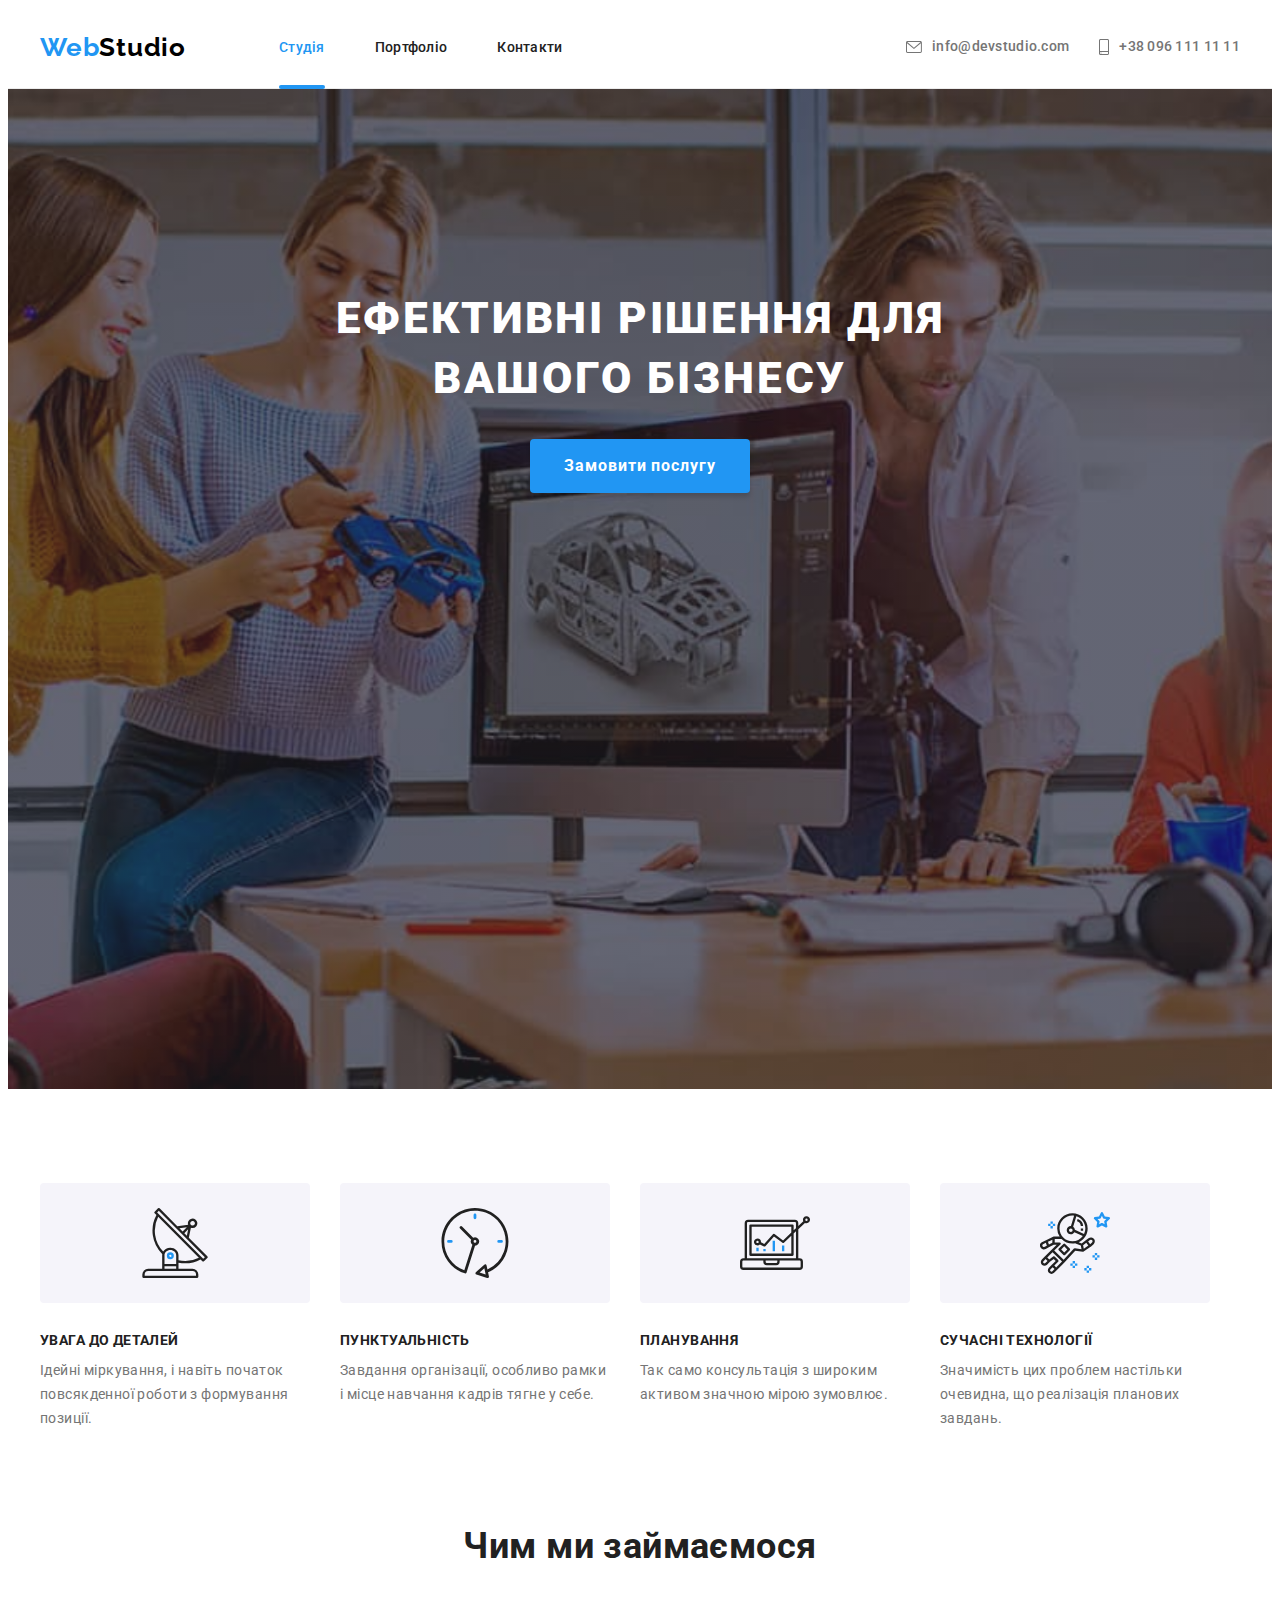
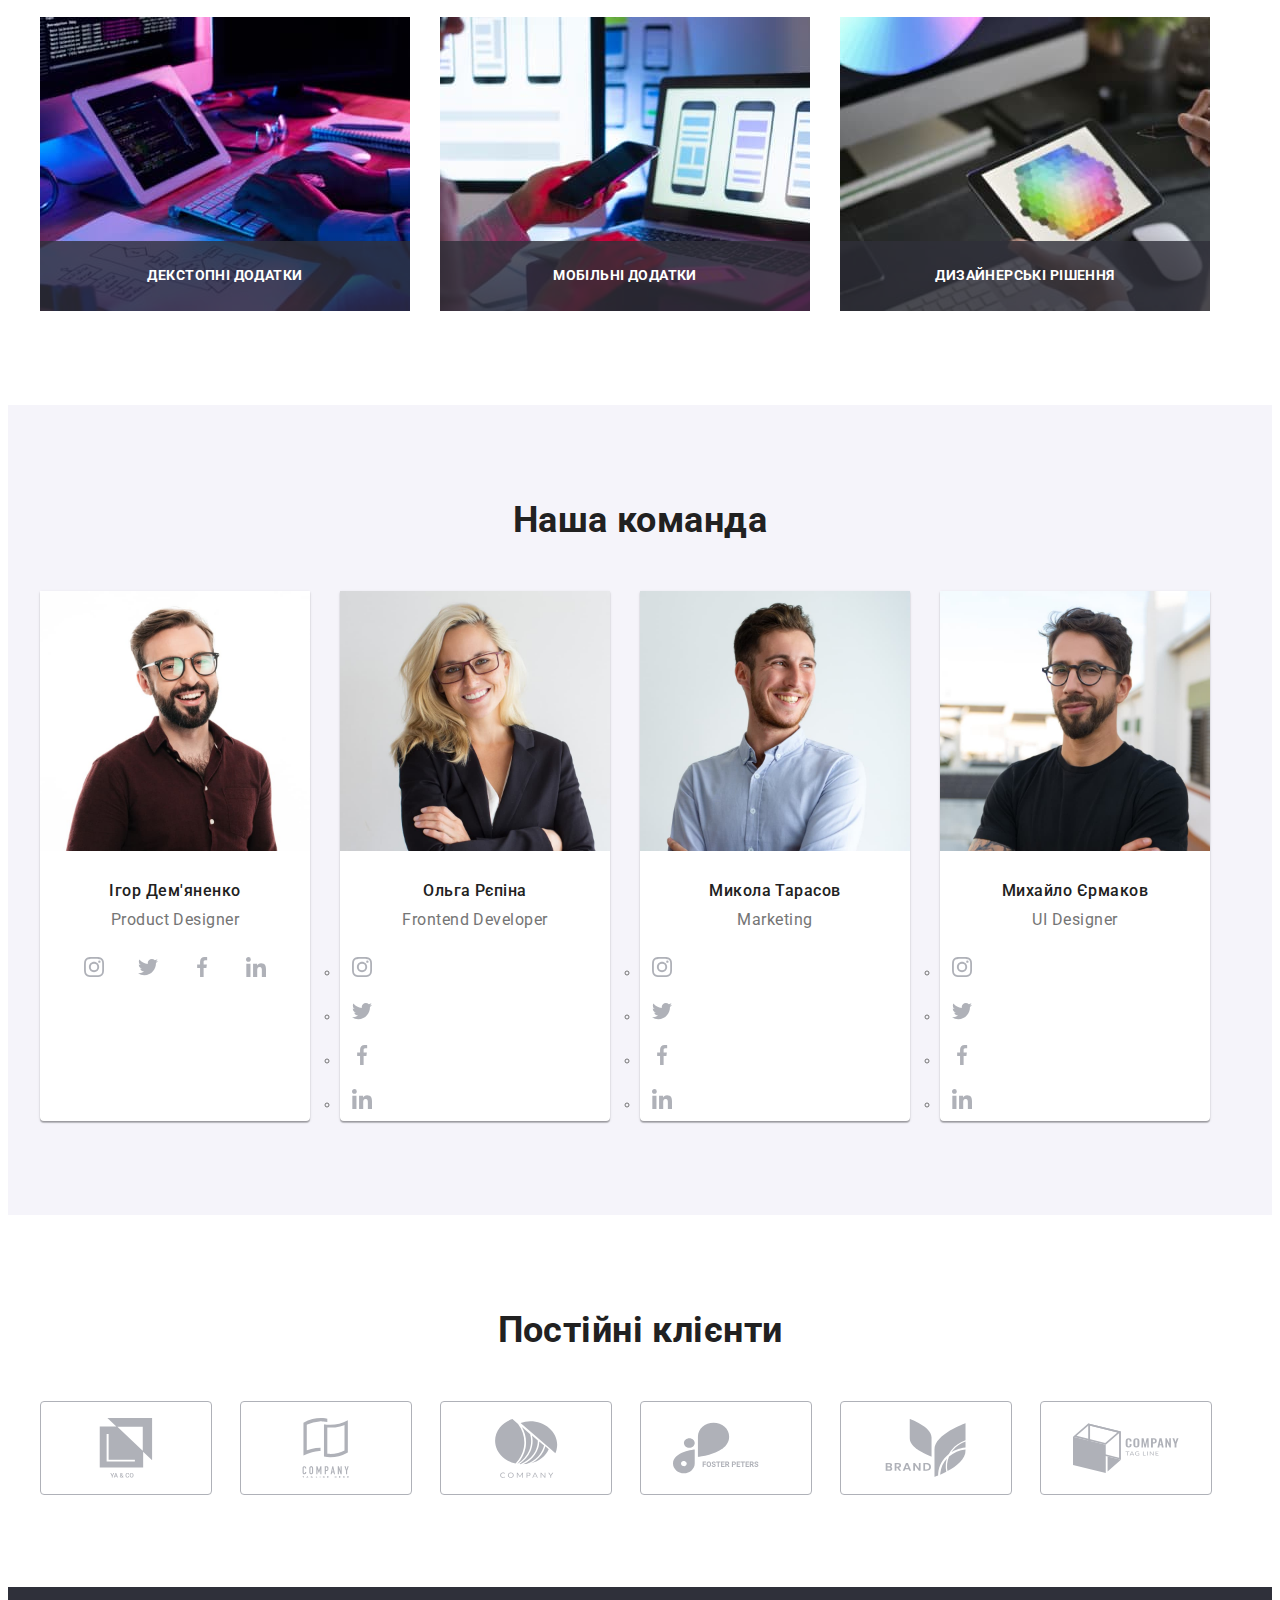
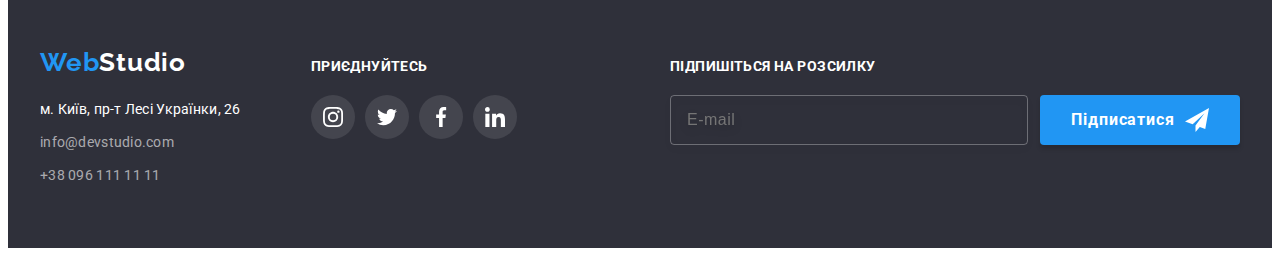
==== commit 8c93c11a: "Изменения в названии классов" ====
--- a/index.html
+++ b/index.html
@@ -23,12 +23,12 @@
                 <li class="site-nav__item"><a class="site-nav__link" href="#">Контакти</a></li>
             </ul>    
         </nav> 
-        <ul class="contacts__list">
-            <li class="contacts"><a class="contacts__link" href="mailto:info@devstudio.com">
+        <ul class="contacts">
+            <li class="contacts__item"><a class="contacts__link" href="mailto:info@devstudio.com">
                 <svg class="contacts__icon" width="16" height="12">
                     <use href="./images/icons.svg#icon-envelope"></use>
                 </svg>info@devstudio.com</a></li>
-            <li class="contacts"><a class="contacts__link" href="tel:+380961111111">
+            <li class="contacts__item"><a class="contacts__link" href="tel:+380961111111">
                 <svg class="contacts__icon" width="10" height="16">
                     <use href="./images/icons.svg#icon-smartphone"></use>
                 </svg>+38 096 111 11 11</a></li>
@@ -37,13 +37,13 @@
         </div>
     </header>
     <main>
-        <section class="hero__section">
+        <section class="hero">
             <div class="conteiner">
             <h1 class="hero__title">Ефективні рішення для вашого бізнесу</h1>
             <button class="hero__button" data-modal-open type="button">Замовити послугу</button>
             </div>
         </section>
-        <section class="features__section">
+        <section class="features">
             <div class="conteiner">
             <h2 class="visually-hidden">Наші переваги</h2>
             <ul class="features__list">
@@ -78,7 +78,7 @@
             </ul>
             </div>
         </section>
-        <section class="examples__section">
+        <section class="examples">
             <div class="conteiner">
             <h2 class="examples__title">Чим ми займаємося</h2>
             <ul class="examples__list">
@@ -103,7 +103,7 @@
             </ul>
             </div>
         </section>
-        <section class="team__section section">
+        <section class="team">
             <div class="conteiner">
             <h2 class="team__title">Наша команда</h2>
             <ul class="team__list">
@@ -111,7 +111,7 @@
                     <img src="images/img-7.jpg" alt="Ігор Дем'яненко Product Designer" width="270" >
                     <h3 class="team__subtitle">Ігор Дем'яненко</h3>
                     <p class="team__text" lang="en" >Product Designer</p>
-                    <ul class="net__list">
+                    <ul class="net">
                         <li class="net__item"><a href="" class="net__link">
                             <svg class="net__icon" width="20" height="20">
                             <use href="./images/icons.svg#icon-instagram"></use></svg></a></li>
@@ -186,7 +186,7 @@
             </ul>
             </div>
         </section>
-        <section class="section">
+        <section class="clients">
             <div class="conteiner">
                 <h2 class="clients__title">Постійні клієнти</h2>
                     <ul class="clients__list">
@@ -240,9 +240,9 @@
                         </li>
                     </ul>
                 </address></div>
-        <div class="page-footer__net">
+        <div class="net__wrapper--footer">
             <p class="page-footer__text">приєднуйтесь</p>
-            <ul class="net__list net__list--footer">
+            <ul class="net net__list--footer">
                 <li class="net__item"><a href="" class="net__link net__link--footer">
                     <svg class="net__icon" width="20" height="20">
                     <use href="./images/icons.svg#icon-instagram"></use></svg></a></li>
@@ -307,7 +307,7 @@
                     <span class="checkbox__icon"><svg width="16" height="15">
                         <use href="./images/icons.svg#icon-check"></use>
                     </svg></span>
-                    <span>Погоджуюся з розсилкою та приймаю&nbsp<a class="checkbox__link" href="#">Умови договору</a></span>
+                    <span>Погоджуюся з розсилкою та приймаю&nbsp;<a class="checkbox__link" href="#">Умови договору</a></span>
                 </label>
                 <button class="modal-button" type="submit">Відправити</button>
             </form>
--- a/css/main.min.css
+++ b/css/main.min.css
@@ -1 +1 @@
-body{font-family:"Roboto",sans-serif;letter-spacing:.03em;font-size:14px;line-height:1.71;background-color:#fff;color:#757575}h1,h2,h3,ul,p{margin:0;padding:0}img{display:block;max-width:100%;height:auto}.conteiner{width:100%;width:1200px;padding:0 15px;margin:0 auto}.section{padding:94px 0}.visually-hidden{position:absolute;white-space:nowrap;width:1px;height:1px;overflow:hidden;border:0;padding:0;clip:rect(0 0 0 0);-webkit-clip-path:inset(50%);clip-path:inset(50%);margin:-1px}.portfolio-button,.footer-button,.modal-button,.hero__button{font-family:inherit;cursor:pointer;border-radius:4px;border-color:rgba(0,0,0,0)}.footer-button,.modal-button,.hero__button{color:#fff;background-color:#2196f3;transition:background-color 250ms cubic-bezier(0.4, 0, 0.2, 1);font-weight:700;font-size:16px;line-height:1.88;letter-spacing:.06em;box-shadow:0px 4px 4px rgba(0,0,0,.15)}.footer-button:hover,.modal-button:hover,.hero__button:hover,.footer-button:focus,.modal-button:focus,.hero__button:focus{background-color:#188ce8}.adress__link--contact,.adress__link,.contacts__link,.site-nav__link{font-weight:500;line-height:1.14;letter-spacing:.02em;text-decoration:none}.adress__link--contact:hover,.adress__link:hover,.contacts__link:hover,.site-nav__link:hover,.adress__link--contact:focus,.adress__link:focus,.contacts__link:focus,.site-nav__link:focus{color:#2196f3}.adress__list,.portfolio__list,.portfolio__filter,.clients__list,.net__list,.team__list,.examples__list,.features__list,.contacts__list,.site-nav__list{list-style-type:none}.clients__title,.team__title,.examples__title{margin-bottom:50px;color:#212121;text-align:center;font-size:36px;line-height:1.17}.page-header{border-bottom:1px solid #ececec;padding-top:24px;padding-bottom:25px}.page-header__wrapper{display:flex;align-items:center;justify-content:space-between}.site-nav{display:flex;align-items:center;justify-content:center}.site-nav__list{display:flex;gap:50px}.site-nav__link{color:#212121;position:relative;transition:color 250ms cubic-bezier(0.4, 0, 0.2, 1)}.site-nav__link:hover::after,.site-nav__link:focus::after{width:100%}.site-nav__link::after{content:"";position:absolute;left:0;bottom:-34px;height:4px;width:0%;border-radius:2px;background-color:#2196f3;transition:width 250ms cubic-bezier(0.4, 0, 0.2, 1)}.site-nav__link--current{color:#2196f3}.site-nav__link--current::after{width:100%}.logo{font-size:26px;line-height:1.19;letter-spacing:.03em;color:#000;font-family:"Raleway",sans-serif;font-weight:700;text-decoration:none}.site-nav__logo{margin-right:93px}.logo__label--accent{color:#2196f3}.logo__label--white{color:#fff}.page-footer__logo{display:inline-block;margin-bottom:20px}.contacts__list{display:flex;gap:30px}.contacts{height:16px}.contacts__link{display:flex;align-items:center;justify-content:center;width:100%;height:100%;color:#757575;gap:10px;transform:scale(1);transition:color 250ms cubic-bezier(0.4, 0, 0.2, 1),transform 250ms cubic-bezier(0.4, 0, 0.2, 1)}.contacts__link:hover,.contacts__link:focus{transform:scale(1.02);color:#2196f3}.contacts__icon{fill:currentColor}.hero__section{max-width:1600px;height:600px;margin:0 auto;padding:200px 0;background-color:var(--hero-background-color);background-image:linear-gradient(to right, rgba(47, 48, 58, 0.4), rgba(47, 48, 58, 0.4)),url("../images/hero.jpg");background-size:cover;background-repeat:no-repeat;background-position:center}.hero__title{font-size:44px;line-height:1.36;letter-spacing:.06em;width:697px;margin:0 auto 30px;color:#fff;font-weight:900;text-align:center;text-transform:uppercase}.hero__button{display:block;margin-left:auto;margin-right:auto;min-width:216px;padding:10px 32px}.modal-button{display:block;margin-left:auto;margin-right:auto;width:200px;height:50px}.footer-button{width:200px;height:50px;display:flex;align-items:center;justify-content:center;gap:10px;padding:0}.footer-button__icon{fill:currentColor}.portfolio-button{font-size:16px;line-height:1.62;letter-spacing:.03em;color:#212121;transition:background-color 250ms cubic-bezier(0.4, 0, 0.2, 1),color 250ms cubic-bezier(0.4, 0, 0.2, 1),box-shadow 250ms cubic-bezier(0.4, 0, 0.2, 1);padding:6px 22px;background-color:#f5f4fa;font-weight:500}.portfolio-button:hover,.portfolio-buttonbutton:focus{color:#fff;background-color:#2196f3;box-shadow:0px 3px 1px rgba(0,0,0,.1),0px 1px 2px rgba(0,0,0,.08),0px 2px 2px rgba(0,0,0,.12)}.features__section{padding:94px 0 0}.features__list{display:flex;gap:30px}.features__item{width:270px}.features__link{display:flex;align-items:center;justify-content:center;width:270px;height:120px;margin-bottom:30px;border-radius:4px;background-color:#f5f4fa}.features__title{font-size:14px;line-height:1.14;letter-spacing:.03em;margin-bottom:10px;color:#212121;text-transform:uppercase}.examples__section{padding:94px 0}.examples__list{display:flex;gap:30px}.examples__thumb{position:relative;width:100%}.examples__text{display:flex;align-items:center;justify-content:center;font-size:14px;line-height:1.14;letter-spacing:.03em;position:absolute;left:0;bottom:0;width:100%;height:70px;background-color:rgba(47,48,58,.8);color:#fff;font-weight:700;text-align:center;text-transform:uppercase}.team__section{background:#f5f4fa}.team__list{display:flex;gap:30px}.team__item{background-color:#fff;box-shadow:0px 1px 3px rgba(0,0,0,.12),0px 1px 1px rgba(0,0,0,.14),0px 2px 1px rgba(0,0,0,.2);border-radius:0px 0px 4px 4px}.team__subtitle{font-size:16px;line-height:1.19;letter-spacing:.03em;margin-bottom:10px;padding-top:30px;color:#212121;font-weight:500;text-align:center}.team__text{font-size:16px;line-height:1.19;letter-spacing:.03em;margin-bottom:16px;text-align:center}.net__list{display:flex;align-items:center;justify-content:center;gap:10px;padding-bottom:30px}.net__item{width:44px;height:44px}.net__link{display:flex;align-items:center;justify-content:center;width:100%;height:100%;border-radius:50%;color:#afb1b8;transition:background-color 250ms cubic-bezier(0.4, 0, 0.2, 1),color 250ms cubic-bezier(0.4, 0, 0.2, 1)}.net__link:hover,.net__link:focus{background-color:#2196f3;color:#fff}.net__icon{fill:currentColor}.page-footer__net{display:flex;gap:20px;margin-left:70px;margin-right:93px;width:206px;height:80px;flex-direction:column}.net__list--footer{padding-bottom:0}.net__link--footer{color:#fff;background-color:rgba(255,255,255,.1);transform:scale(1);transition:transform 250ms cubic-bezier(0.4, 0, 0.2, 1),backgroud-color 250ms cubic-bezier(0.4, 0, 0.2, 1)}.net__link--footer:hover,.net__link--footerr:focus{background-color:#2196f3;transform:scale(1.1)}.clients__list{display:flex;gap:30px}.clients__item{width:170px;height:92px}.clients__link{display:flex;align-items:center;justify-content:center;border:1px solid #afb1b8;border-radius:4px;transition:transform 250ms cubic-bezier(0.4, 0, 0.2, 1),color 250ms cubic-bezier(0.4, 0, 0.2, 1),border-color 250ms cubic-bezier(0.4, 0, 0.2, 1);width:100%;height:100%;color:#afb1b8;transform:scale(1)}.clients__link:hover,.clients__link:focus{border-color:#2196f3;color:#2196f3;transform:scale(1.01)}.clients__icon{fill:currentColor}.portfolio__filter{display:flex;align-items:center;justify-content:center;min-width:575px;margin-bottom:50px;gap:8px}.portfolio__list{display:flex;gap:30px;flex-wrap:wrap}.portfolio__border{border-right:1px solid #eee;border-bottom:1px solid #eee;border-left:1px solid #eee;padding:20px 24px}.portfolio__title{font-size:18px;line-height:2;letter-spacing:.06em;margin-bottom:4px;color:#212121}.portfolio__label{font-size:16px;line-height:1.88;letter-spacing:.03em}.portfolio__link{display:block;text-decoration:none;color:#757575;transition:box-shadow 250ms cubic-bezier(0.4, 0, 0.2, 1)}.portfolio__link:hover,.portfolio__link:focus{box-shadow:0px 1px 1px rgba(0,0,0,.12),0px 4px 4px rgba(0,0,0,.06),1px 4px 6px rgba(0,0,0,.16)}.portfolio__link:hover .portfolio__overlay,.portfolio__link:focus .portfolio__overlay{transform:translateY(0)}.portfolio__thumb{position:relative;width:370px;height:294px;overflow:hidden}.portfolio__overlay{display:flex;align-items:center;justify-content:center;position:absolute;top:0;left:0;width:100%;height:100%;background-color:rgba(33,150,243,.9);transform:translateY(101%);transition:transform 250ms cubic-bezier(0.4, 0, 0.2, 1)}.portfolio__text{font-size:18px;line-height:1.56;letter-spacing:.03em;padding:0 24px;color:#fff}.page-footer{background-color:#2f303a;padding-top:60px;padding-bottom:60px}.page-footer__conteiner{display:flex;align-items:baseline}.page-footer__text{font-size:14px;line-height:1.14;letter-spacing:.03em;font-weight:700;text-transform:uppercase;color:#fff}.adress__item:not(:last-child){margin-bottom:9px}.adress__link{color:#fff;font-weight:400;font-style:normal;text-decoration:none;transition:color 250ms cubic-bezier(0.4, 0, 0.2, 1)}.adress__link--contact{color:rgba(255,255,255,.6);font-weight:400;font-style:normal;transition:color 250ms cubic-bezier(0.4, 0, 0.2, 1)}.adress__link:hover,.adress__link--contact:hover,.adress__link:focus,.adress__link--contact:focus{color:#2196f3}.footer-form__wrapper{width:570px;height:86px;margin-right:0;margin-left:auto}.footer-form{width:100%;height:100%;display:flex;flex-direction:column;justify-content:space-between}.footer-form__field{display:flex;justify-content:space-between}.footer-form__label{display:flex;width:358px;height:50px}.footer-form__input{display:flex;align-items:center;justify-content:center;border:1px solid rgba(255,255,255,.3);border-radius:4px;outline:none;font-size:16px;line-height:1.25;letter-spacing:.03em;width:100%;padding-left:16px;color:rgba(255,255,255,.6);background-color:inherit;filter:drop-shadow(0px 4px 4px rgba(0, 0, 0, 0.15))}.backdrop{position:fixed;top:0;left:0;z-index:1;width:100%;height:100%;background-color:rgba(0,0,0,.1);opacity:1;transition:opacity 250ms cubic-bezier(0.4, 0, 0.2, 1),visibility 250ms cubic-bezier(0.4, 0, 0.2, 1)}.backdrop.is-hidden{opacity:0;pointer-events:none;visibility:hidden}.backdrop.is-hidden .modal{transform:translate(-50%, -50%) scale(0.9)}.modal{position:absolute;top:50%;left:50%;width:528px;height:581px;padding:40px;background-color:#fff;transform:translate(-50%, -50%) scale(1);transition:transform 250ms cubic-bezier(0.4, 0, 0.2, 1)}.close-button{display:flex;align-items:center;justify-content:center;border:1px solid rgba(0,0,0,.1);border-radius:50%;position:absolute;top:8px;right:8px;width:30px;height:30px;background-color:#fff;cursor:pointer;fill:#000;transition:transform 250ms cubic-bezier(0.4, 0, 0.2, 1),fill 250ms cubic-bezier(0.4, 0, 0.2, 1)}.close-button:hover,.close-button:focus{transform:scale(1.01);fill:#2196f3}.modal__title{font-size:20px;line-height:1.15;letter-spacing:.03em;margin-bottom:12px;color:#212121;text-align:center}.modal-form__label{font-size:12px;line-height:1.17;letter-spacing:.01em;display:block;width:100%;margin-bottom:4px;color:#757575}.modal-form__field{position:relative;margin-bottom:10px}.modal-form__input{border:1px solid rgba(33,33,33,.2);border-radius:4px;outline:none;width:100%;height:40px;padding-left:40px;display:inline-block;transition:border-color 250ms cubic-bezier(0.4, 0, 0.2, 1)}.modal-form__input:focus{border-color:#2196f3}.modal-form__input:focus+.modal-form__icon{fill:#2196f3}.modal-form__icon{display:flex;align-items:center;justify-content:center;position:absolute;top:0;left:0;width:40px;height:40px;fill:#212121;transition:fill 250ms cubic-bezier(0.4, 0, 0.2, 1)}.modal-form__textarea{border:1px solid rgba(33,33,33,.2);border-radius:4px;outline:none;display:block;width:100%;height:120px;padding:12px 16px;margin-bottom:20px;resize:none}.checkbox{display:flex;align-items:center;justify-content:center;margin-bottom:30px;gap:7px}.checkbox__input:checked+.checkbox__icon{background-color:#2196f3;border:none}.checkbox__icon{display:flex;align-items:center;justify-content:center;border:1px solid #212121;border-radius:2px;width:16px;height:15px;fill:#fff;transition:fill 250ms cubic-bezier(0.4, 0, 0.2, 1),background-color 250ms cubic-bezier(0.4, 0, 0.2, 1),border-color 250ms cubic-bezier(0.4, 0, 0.2, 1)}.checkbox__link{color:#2196f3}/*# sourceMappingURL=main.min.css.map */+body{font-family:"Roboto",sans-serif;letter-spacing:.03em;font-size:14px;line-height:1.71;background-color:#fff;color:#757575}h1,h2,h3,ul,p{margin:0;padding:0}img{display:block;max-width:100%;height:auto}.conteiner{width:100%;width:1200px;padding:0 15px;margin:0 auto}.section{padding:94px 0}.visually-hidden{position:absolute;white-space:nowrap;width:1px;height:1px;overflow:hidden;border:0;padding:0;clip:rect(0 0 0 0);-webkit-clip-path:inset(50%);clip-path:inset(50%);margin:-1px}.portfolio,.clients,.team,.examples{padding:94px 0}.portfolio-button,.footer-button,.modal-button,.hero__button{font-family:inherit;cursor:pointer;border-radius:4px;border-color:rgba(0,0,0,0)}.footer-button,.modal-button,.hero__button{color:#fff;background-color:#2196f3;transition:background-color 250ms cubic-bezier(0.4, 0, 0.2, 1);font-weight:700;font-size:16px;line-height:1.88;letter-spacing:.06em;box-shadow:0px 4px 4px rgba(0,0,0,.15)}.footer-button:hover,.modal-button:hover,.hero__button:hover,.footer-button:focus,.modal-button:focus,.hero__button:focus{background-color:#188ce8}.adress__link--contact,.adress__link,.contacts__link,.site-nav__link{font-weight:500;line-height:1.14;letter-spacing:.02em;text-decoration:none}.adress__link--contact:hover,.adress__link:hover,.contacts__link:hover,.site-nav__link:hover,.adress__link--contact:focus,.adress__link:focus,.contacts__link:focus,.site-nav__link:focus{color:#2196f3}.adress__list,.portfolio__list,.portfolio__filter,.clients__list,.net,.team__list,.examples__list,.features__list,.contacts,.site-nav__list{list-style-type:none}.clients__title,.team__title,.examples__title{margin-bottom:50px;color:#212121;text-align:center;font-size:36px;line-height:1.17}.page-header{border-bottom:1px solid #ececec;padding-top:24px;padding-bottom:25px}.page-header__wrapper{display:flex;align-items:center;justify-content:space-between}.site-nav{display:flex;align-items:center;justify-content:center}.site-nav__list{display:flex;gap:50px}.site-nav__link{color:#212121;position:relative;transition:color 250ms cubic-bezier(0.4, 0, 0.2, 1)}.site-nav__link:hover::after,.site-nav__link:focus::after{width:100%}.site-nav__link::after{content:"";position:absolute;left:0;bottom:-34px;height:4px;width:0%;border-radius:2px;background-color:#2196f3;transition:width 250ms cubic-bezier(0.4, 0, 0.2, 1)}.site-nav__link--current{color:#2196f3}.site-nav__link--current::after{width:100%}.logo{font-size:26px;line-height:1.19;letter-spacing:.03em;color:#000;font-family:"Raleway",sans-serif;font-weight:700;text-decoration:none}.site-nav__logo{margin-right:93px}.logo__label--accent{color:#2196f3}.logo__label--white{color:#fff}.page-footer__logo{display:inline-block;margin-bottom:20px}.contacts{display:flex;gap:30px}.contacts__item{height:16px}.contacts__link{display:flex;align-items:center;justify-content:center;width:100%;height:100%;color:#757575;gap:10px;transform:scale(1);transition:color 250ms cubic-bezier(0.4, 0, 0.2, 1),transform 250ms cubic-bezier(0.4, 0, 0.2, 1)}.contacts__link:hover,.contacts__link:focus{transform:scale(1.02);color:#2196f3}.contacts__icon{fill:currentColor}.hero{max-width:1600px;height:600px;margin:0 auto;padding:200px 0;background-color:var(--hero-background-color);background-image:linear-gradient(to right, rgba(47, 48, 58, 0.4), rgba(47, 48, 58, 0.4)),url("../images/hero.jpg");background-size:cover;background-repeat:no-repeat;background-position:center}.hero__title{font-size:44px;line-height:1.36;letter-spacing:.06em;width:697px;margin:0 auto 30px;color:#fff;font-weight:900;text-align:center;text-transform:uppercase}.hero__button{display:block;margin-left:auto;margin-right:auto;min-width:216px;padding:10px 32px}.modal-button{display:block;margin-left:auto;margin-right:auto;width:200px;height:50px}.footer-button{width:200px;height:50px;display:flex;align-items:center;justify-content:center;gap:10px;padding:0}.footer-button__icon{fill:currentColor}.portfolio-button{font-size:16px;line-height:1.62;letter-spacing:.03em;color:#212121;transition:background-color 250ms cubic-bezier(0.4, 0, 0.2, 1),color 250ms cubic-bezier(0.4, 0, 0.2, 1),box-shadow 250ms cubic-bezier(0.4, 0, 0.2, 1);padding:6px 22px;background-color:#f5f4fa;font-weight:500}.portfolio-button:hover,.portfolio-buttonbutton:focus{color:#fff;background-color:#2196f3;box-shadow:0px 3px 1px rgba(0,0,0,.1),0px 1px 2px rgba(0,0,0,.08),0px 2px 2px rgba(0,0,0,.12)}.features{padding:94px 0 0}.features__list{display:flex;gap:30px}.features__item{width:270px}.features__link{display:flex;align-items:center;justify-content:center;width:270px;height:120px;margin-bottom:30px;border-radius:4px;background-color:#f5f4fa}.features__title{font-size:14px;line-height:1.14;letter-spacing:.03em;margin-bottom:10px;color:#212121;text-transform:uppercase}.examples__list{display:flex;gap:30px}.examples__thumb{position:relative;width:100%}.examples__text{display:flex;align-items:center;justify-content:center;font-size:14px;line-height:1.14;letter-spacing:.03em;position:absolute;left:0;bottom:0;width:100%;height:70px;background-color:rgba(47,48,58,.8);color:#fff;font-weight:700;text-align:center;text-transform:uppercase}.team{background:#f5f4fa}.team__list{display:flex;gap:30px}.team__item{background-color:#fff;box-shadow:0px 1px 3px rgba(0,0,0,.12),0px 1px 1px rgba(0,0,0,.14),0px 2px 1px rgba(0,0,0,.2);border-radius:0px 0px 4px 4px}.team__subtitle{font-size:16px;line-height:1.19;letter-spacing:.03em;margin-bottom:10px;padding-top:30px;color:#212121;font-weight:500;text-align:center}.team__text{font-size:16px;line-height:1.19;letter-spacing:.03em;margin-bottom:16px;text-align:center}.net{display:flex;align-items:center;justify-content:center;gap:10px;padding-bottom:30px}.net__item{width:44px;height:44px}.net__link{display:flex;align-items:center;justify-content:center;width:100%;height:100%;border-radius:50%;color:#afb1b8;transition:background-color 250ms cubic-bezier(0.4, 0, 0.2, 1),color 250ms cubic-bezier(0.4, 0, 0.2, 1)}.net__link:hover,.net__link:focus{background-color:#2196f3;color:#fff}.net__icon{fill:currentColor}.net__wrapper--footer{display:flex;gap:20px;margin-left:70px;margin-right:93px;width:206px;height:80px;flex-direction:column}.net__list--footer{padding-bottom:0}.net__link--footer{color:#fff;background-color:rgba(255,255,255,.1);transform:scale(1);transition:transform 250ms cubic-bezier(0.4, 0, 0.2, 1),backgroud-color 250ms cubic-bezier(0.4, 0, 0.2, 1)}.net__link--footer:hover,.net__link--footerr:focus{background-color:#2196f3;transform:scale(1.1)}.clients__list{display:flex;gap:30px}.clients__item{width:170px;height:92px}.clients__link{display:flex;align-items:center;justify-content:center;border:1px solid #afb1b8;border-radius:4px;transition:transform 250ms cubic-bezier(0.4, 0, 0.2, 1),color 250ms cubic-bezier(0.4, 0, 0.2, 1),border-color 250ms cubic-bezier(0.4, 0, 0.2, 1);width:100%;height:100%;color:#afb1b8;transform:scale(1)}.clients__link:hover,.clients__link:focus{border-color:#2196f3;color:#2196f3;transform:scale(1.01)}.clients__icon{fill:currentColor}.portfolio__filter{display:flex;align-items:center;justify-content:center;min-width:575px;margin-bottom:50px;gap:8px}.portfolio__list{display:flex;gap:30px;flex-wrap:wrap}.portfolio__border{border-right:1px solid #eee;border-bottom:1px solid #eee;border-left:1px solid #eee;padding:20px 24px}.portfolio__title{font-size:18px;line-height:2;letter-spacing:.06em;margin-bottom:4px;color:#212121}.portfolio__label{font-size:16px;line-height:1.88;letter-spacing:.03em}.portfolio__link{display:block;text-decoration:none;color:#757575;transition:box-shadow 250ms cubic-bezier(0.4, 0, 0.2, 1)}.portfolio__link:hover,.portfolio__link:focus{box-shadow:0px 1px 1px rgba(0,0,0,.12),0px 4px 4px rgba(0,0,0,.06),1px 4px 6px rgba(0,0,0,.16)}.portfolio__link:hover .portfolio__overlay,.portfolio__link:focus .portfolio__overlay{transform:translateY(0)}.portfolio__thumb{position:relative;width:370px;height:294px;overflow:hidden}.portfolio__overlay{display:flex;align-items:center;justify-content:center;position:absolute;top:0;left:0;width:100%;height:100%;background-color:rgba(33,150,243,.9);transform:translateY(101%);transition:transform 250ms cubic-bezier(0.4, 0, 0.2, 1)}.portfolio__text{font-size:18px;line-height:1.56;letter-spacing:.03em;padding:0 24px;color:#fff}.page-footer{background-color:#2f303a;padding-top:60px;padding-bottom:60px}.page-footer__conteiner{display:flex;align-items:baseline}.page-footer__text{font-size:14px;line-height:1.14;letter-spacing:.03em;font-weight:700;text-transform:uppercase;color:#fff}.adress__item:not(:last-child){margin-bottom:9px}.adress__link{color:#fff;font-weight:400;font-style:normal;text-decoration:none;transition:color 250ms cubic-bezier(0.4, 0, 0.2, 1)}.adress__link--contact{color:rgba(255,255,255,.6);font-weight:400;font-style:normal;transition:color 250ms cubic-bezier(0.4, 0, 0.2, 1)}.adress__link:hover,.adress__link--contact:hover,.adress__link:focus,.adress__link--contact:focus{color:#2196f3}.footer-form__wrapper{width:570px;height:86px;margin-right:0;margin-left:auto}.footer-form{width:100%;height:100%;display:flex;flex-direction:column;justify-content:space-between}.footer-form__field{display:flex;justify-content:space-between}.footer-form__label{display:flex;width:358px;height:50px}.footer-form__input{display:flex;align-items:center;justify-content:center;border:1px solid rgba(255,255,255,.3);border-radius:4px;outline:none;font-size:16px;line-height:1.25;letter-spacing:.03em;width:100%;padding-left:16px;color:rgba(255,255,255,.6);background-color:inherit;filter:drop-shadow(0px 4px 4px rgba(0, 0, 0, 0.15))}.backdrop{position:fixed;top:0;left:0;z-index:1;width:100%;height:100%;background-color:rgba(0,0,0,.1);opacity:1;transition:opacity 250ms cubic-bezier(0.4, 0, 0.2, 1),visibility 250ms cubic-bezier(0.4, 0, 0.2, 1)}.backdrop.is-hidden{opacity:0;pointer-events:none;visibility:hidden}.backdrop.is-hidden .modal{transform:translate(-50%, -50%) scale(0.9)}.modal{position:absolute;top:50%;left:50%;width:528px;height:581px;padding:40px;background-color:#fff;transform:translate(-50%, -50%) scale(1);transition:transform 250ms cubic-bezier(0.4, 0, 0.2, 1)}.close-button{display:flex;align-items:center;justify-content:center;border:1px solid rgba(0,0,0,.1);border-radius:50%;position:absolute;top:8px;right:8px;width:30px;height:30px;background-color:#fff;cursor:pointer;fill:#000;transition:transform 250ms cubic-bezier(0.4, 0, 0.2, 1),fill 250ms cubic-bezier(0.4, 0, 0.2, 1)}.close-button:hover,.close-button:focus{transform:scale(1.01);fill:#2196f3}.modal__title{font-size:20px;line-height:1.15;letter-spacing:.03em;margin-bottom:12px;color:#212121;text-align:center}.modal-form__label{font-size:12px;line-height:1.17;letter-spacing:.01em;display:block;width:100%;margin-bottom:4px;color:#757575}.modal-form__field{position:relative;margin-bottom:10px}.modal-form__input{border:1px solid rgba(33,33,33,.2);border-radius:4px;outline:none;width:100%;height:40px;padding-left:40px;display:inline-block;transition:border-color 250ms cubic-bezier(0.4, 0, 0.2, 1)}.modal-form__input:focus{border-color:#2196f3}.modal-form__input:focus+.modal-form__icon{fill:#2196f3}.modal-form__icon{display:flex;align-items:center;justify-content:center;position:absolute;top:0;left:0;width:40px;height:40px;fill:#212121;transition:fill 250ms cubic-bezier(0.4, 0, 0.2, 1)}.modal-form__textarea{border:1px solid rgba(33,33,33,.2);border-radius:4px;outline:none;display:block;width:100%;height:120px;padding:12px 16px;margin-bottom:20px;resize:none}.checkbox{display:flex;align-items:center;justify-content:center;margin-bottom:30px;gap:7px}.checkbox__input:checked+.checkbox__icon{background-color:#2196f3;border:none}.checkbox__icon{display:flex;align-items:center;justify-content:center;border:1px solid #212121;border-radius:2px;width:16px;height:15px;fill:#fff;transition:fill 250ms cubic-bezier(0.4, 0, 0.2, 1),background-color 250ms cubic-bezier(0.4, 0, 0.2, 1),border-color 250ms cubic-bezier(0.4, 0, 0.2, 1)}.checkbox__link{color:#2196f3}/*# sourceMappingURL=main.min.css.map */